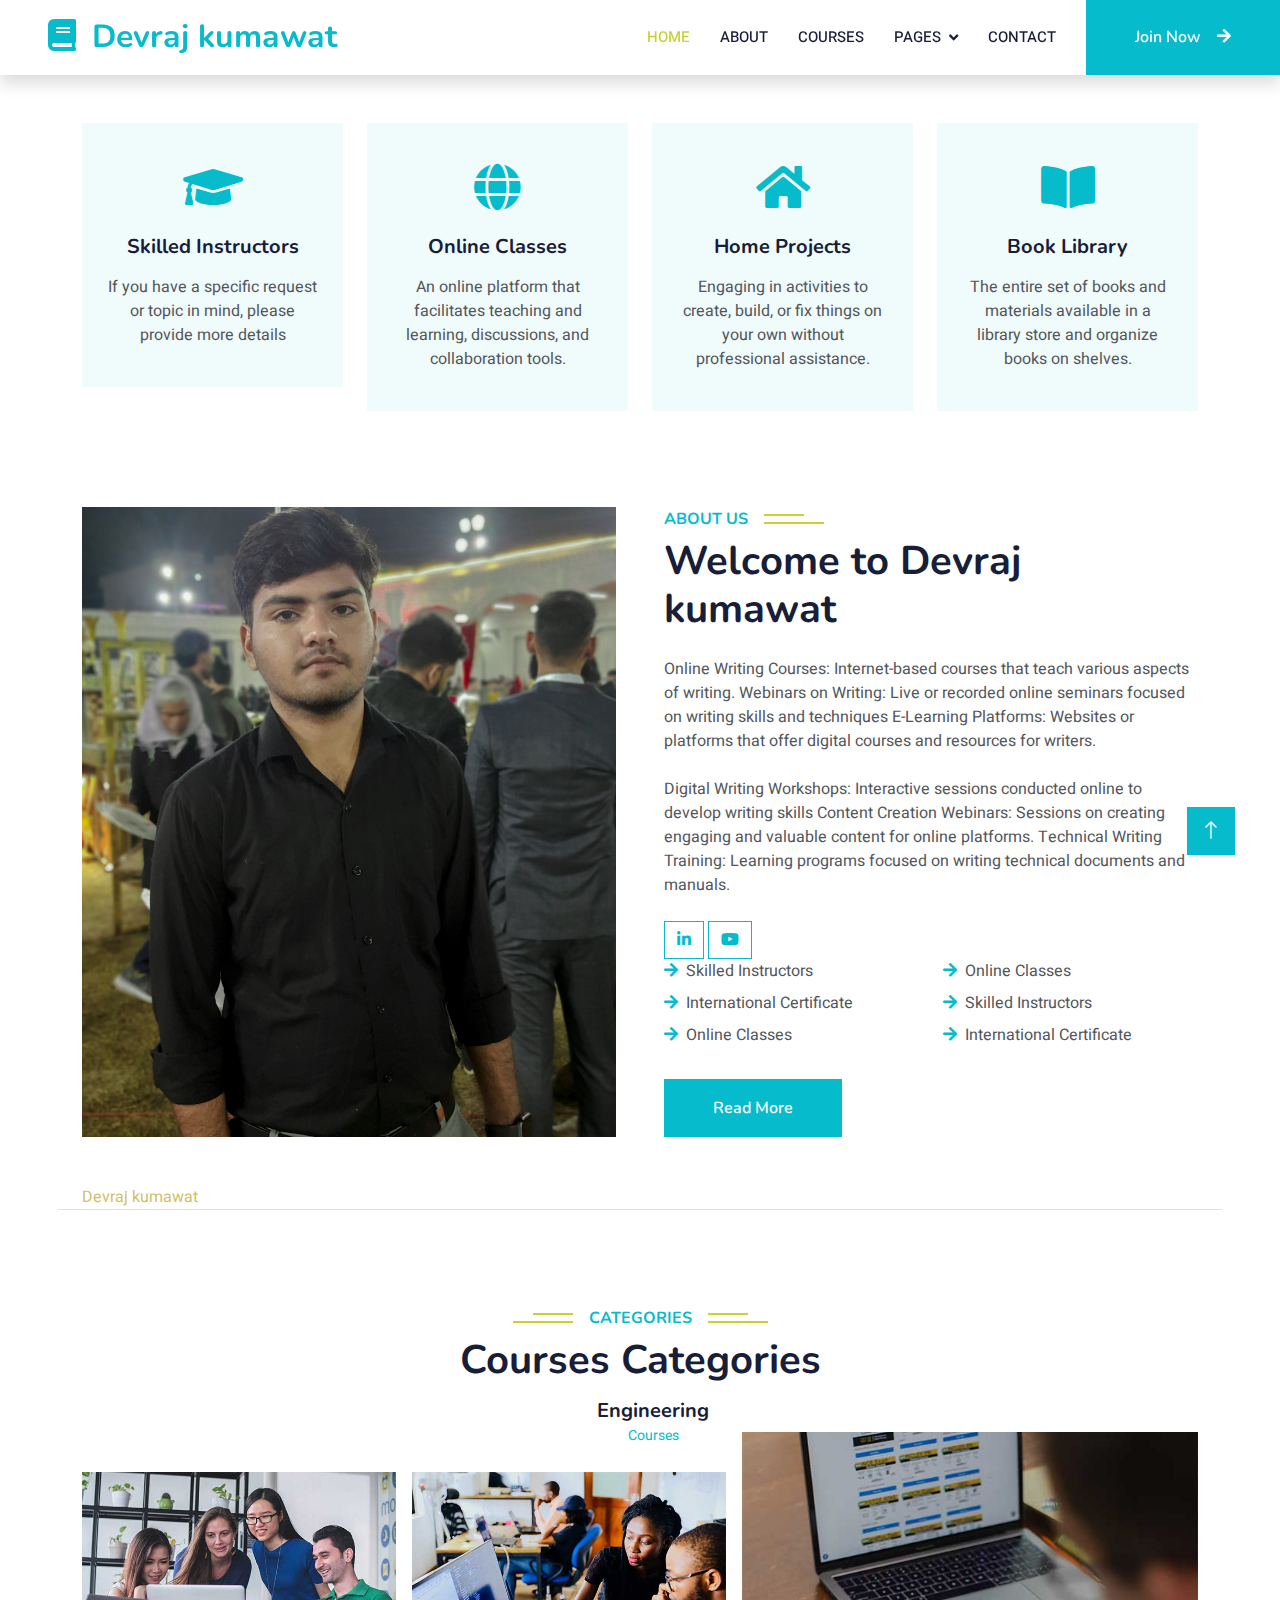
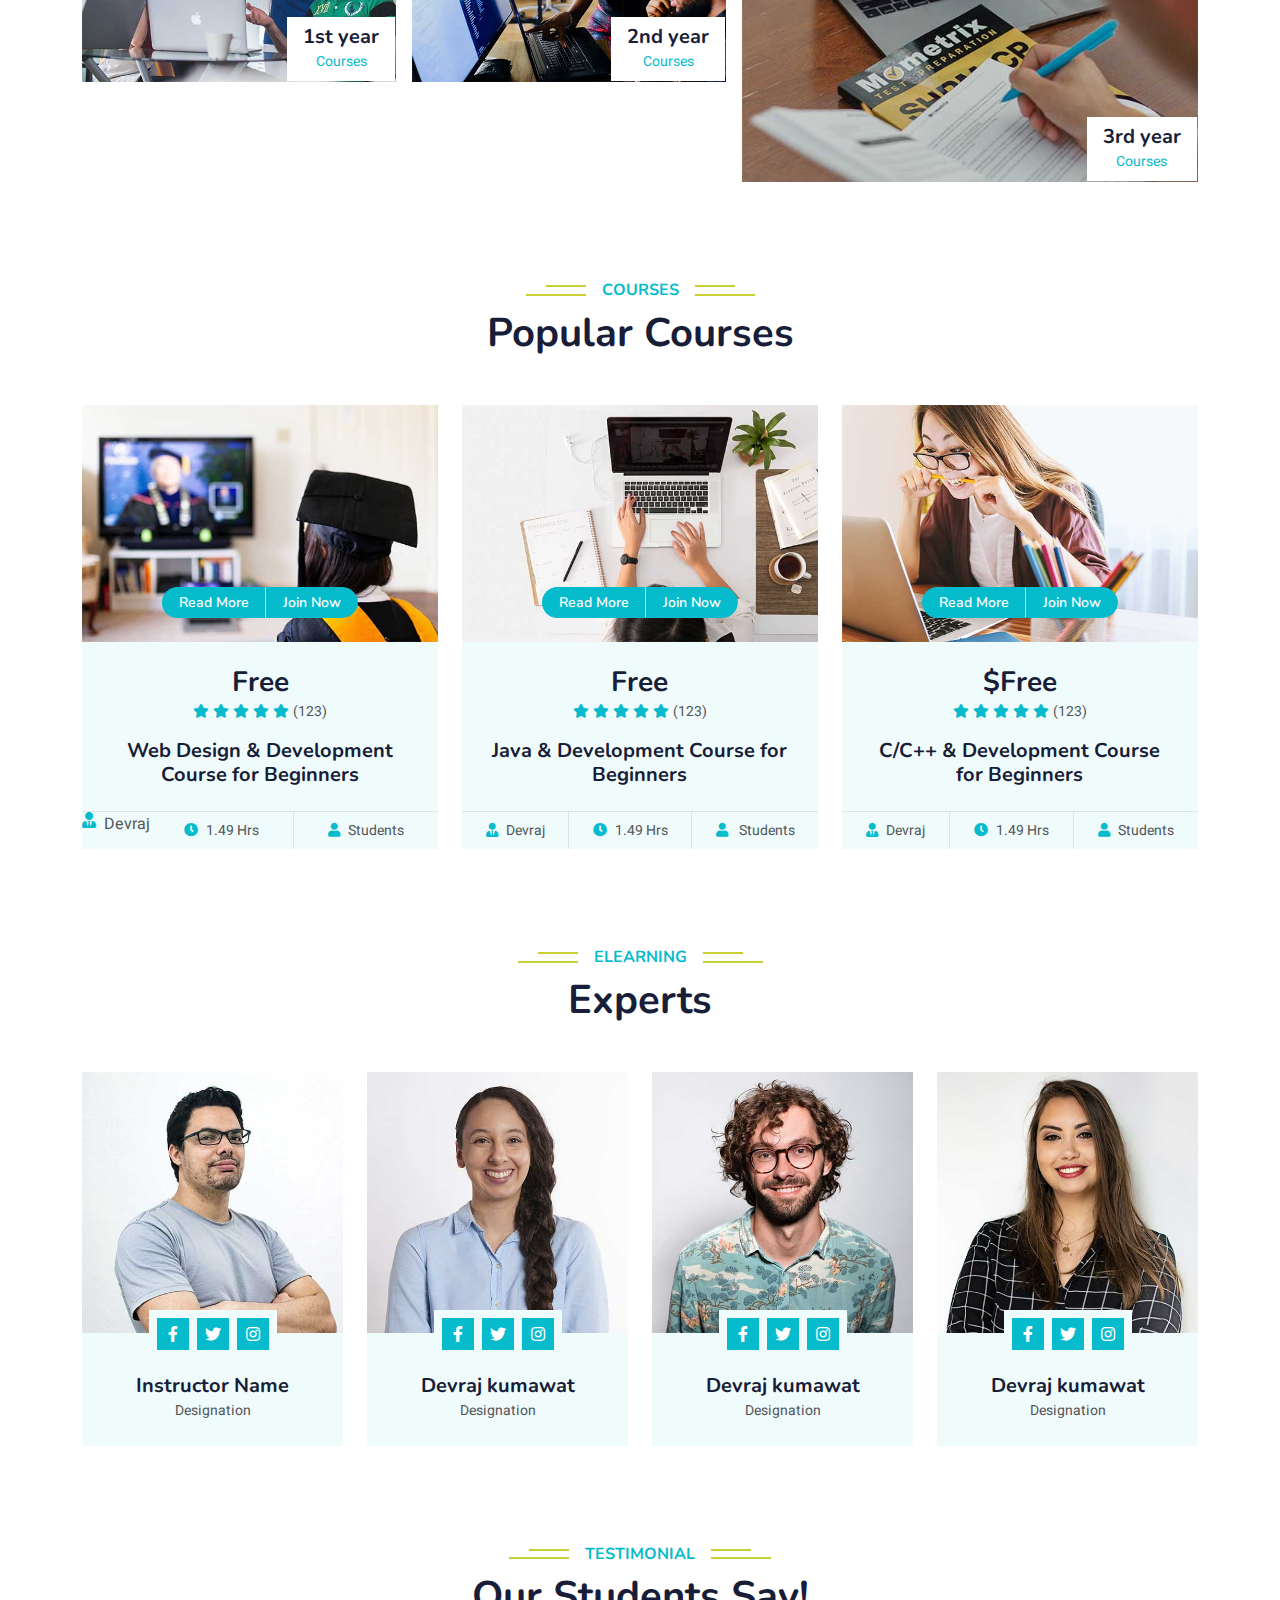
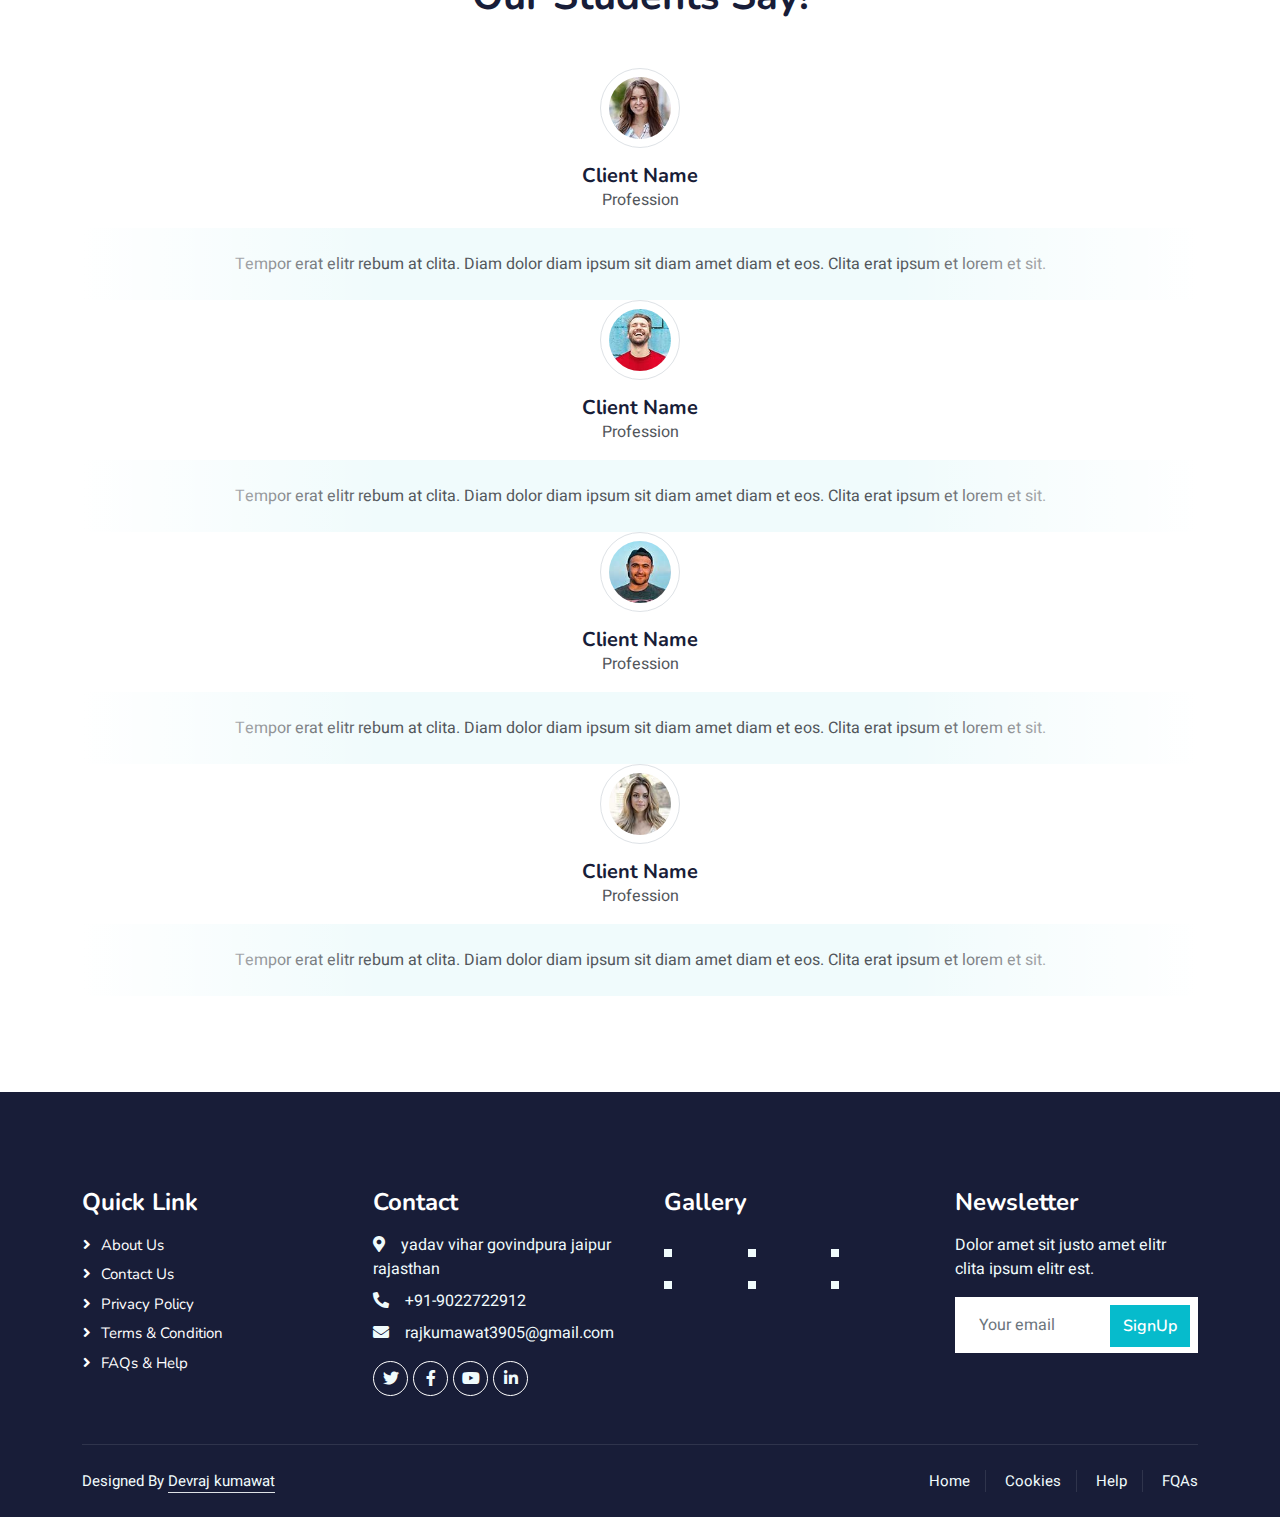
==== index.html @ caf023ac "Update index.html" ====
<!DOCTYPE html>
<html lang="en">

<head>
    <meta charset="utf-8">
    <title>eLEARNING - Devraj </title>
    <meta content="width=device-width, initial-scale=1.0" name="viewport">
    <meta content="" name="keywords">
    <meta content="" name="description">

    
    <link href="img/favicon.ico" rel="icon">

    
    <link rel="preconnect" href="https://fonts.googleapis.com">
    <link rel="preconnect" href="https://fonts.gstatic.com" crossorigin>
    <link href="https://fonts.googleapis.com/css2?family=Heebo:wght@400;500;600&family=Nunito:wght@600;700;800&display=swap" rel="stylesheet">

    <!-- Icon Font Stylesheet --> 
    <link href="https://cdnjs.cloudflare.com/ajax/libs/font-awesome/5.10.0/css/all.min.css" rel="stylesheet">
    <link href="https://cdn.jsdelivr.net/npm/bootstrap-icons@1.4.1/font/bootstrap-icons.css" rel="stylesheet">

    <!-- Libraries Stylesheet -->
    <link href="lib/animate/animate.min.css" rel="stylesheet">
    <link href="lib/owlcarousel/assets/owl.carousel.min.css" rel="stylesheet">

    <!-- Customized Bootstrap Stylesheet -->
    <link href="css/bootstrap.min.css" rel="stylesheet">

    <!-- Template Stylesheet -->
    <link href="css/style.css" rel="stylesheet">
</head>

<body>
    <!-- Spinner Start -->
    <div id="spinner" class="show bg-white position-fixed translate-middle w-100 vh-100 top-50 start-50 d-flex align-items-center justify-content-center">
        <div class="spinner-border text-primary" style="width: 3rem; height: 3rem;" role="status">
            <span class="sr-only">Loading...</span>
        </div>
    </div>
    <!-- Spinner End -->


    <!-- Navbar Start -->
    <nav class="navbar navbar-expand-lg bg-white navbar-light shadow sticky-top p-0">
        <a href="index.html" class="navbar-brand d-flex align-items-center px-4 px-lg-5">
            <h2 class="m-0 text-primary"><i class="fa fa-book me-3"></i>Devraj kumawat</h2>
        </a>
        <button type="button" class="navbar-toggler me-4" data-bs-toggle="collapse" data-bs-target="#navbarCollapse">
            <span class="navbar-toggler-icon"></span>
        </button>
        <div class="collapse navbar-collapse" id="navbarCollapse">
            <div class="navbar-nav ms-auto p-4 p-lg-0">
                <a href="index.html" class="nav-item nav-link active">Home</a>
                <a href="about.html" class="nav-item nav-link">About</a>
                <a href="courses.html" class="nav-item nav-link">Courses</a>
                <div class="nav-item dropdown">
                    <a href="#" class="nav-link dropdown-toggle" data-bs-toggle="dropdown">Pages</a>
                    <div class="dropdown-menu fade-down m-0">
                        <a href="team.html" class="dropdown-item">Our Team</a>
                        <a href="testimonial.html" class="dropdown-item">Testimonial</a>
                        <a href="404.html" class="dropdown-item">404 Page</a>
                    </div>
                </div>
                <a href="contact.html" class="nav-item nav-link">Contact</a>
            </div>
            <a href="" class="btn btn-primary py-4 px-lg-5 d-none d-lg-block">Join Now<i class="fa fa-arrow-right ms-3"></i></a>
        </div>
    </nav>
    <!-- Navbar End -->


    <!-- Carousel Start -->
    <!-- <div class="container-fluid p-0 mb-5">
        <div class="owl-carousel header-carousel position-relative">
            <div class="owl-carousel-item position-relative">
                <img class="img-fluid" src="img/carousel-1.jpg" alt="">
                <div class="position-absolute top-0 start-0 w-100 h-100 d-flex align-items-center" style="background: rgba(24, 29, 56, .7);">
                    <div class="container">
                        <div class="row justify-content-start">
                            <div class="col-sm-10 col-lg-8">
                                <h5 class="text-primary text-uppercase mb-3 animated slideInDown">Best Online Courses</h5>
                                <h1 class="display-3 text-white animated slideInDown">The Best Online Learning Platform</h1>
                                <p class="fs-5 text-white mb-4 pb-2">Vero elitr justo clita lorem. Ipsum dolor at sed stet sit diam no. Kasd rebum ipsum et diam justo clita et kasd rebum sea sanctus eirmod elitr.</p>
                                <a href="" class="btn btn-primary py-md-3 px-md-5 me-3 animated slideInLeft">Read More</a>
                                <a href="" class="btn btn-light py-md-3 px-md-5 animated slideInRight">Join Now</a>
                            </div>
                        </div>
                    </div>
                </div>
            </div>
            <div class="owl-carousel-item position-relative">
                <img class="img-fluid" src="img/carousel-2.jpg" alt="">
                <div class="position-absolute top-0 start-0 w-100 h-100 d-flex align-items-center" style="background: rgba(24, 29, 56, .7);">
                    <div class="container">
                        <div class="row justify-content-start">
                            <div class="col-sm-10 col-lg-8">
                                <h5 class="text-primary text-uppercase mb-3 animated slideInDown">Best Online Courses</h5>
                                <h1 class="display-3 text-white animated slideInDown">Get Educated Online From Your Home</h1>
                                <p class="fs-5 text-white mb-4 pb-2">Vero elitr justo clita lorem. Ipsum dolor at sed stet sit diam no. Kasd rebum ipsum et diam justo clita et kasd rebum sea sanctus eirmod elitr.</p>
                                <a href="" class="btn btn-primary py-md-3 px-md-5 me-3 animated slideInLeft">Read More</a>
                                <a href="" class="btn btn-light py-md-3 px-md-5 animated slideInRight">Join Now</a>
                            </div>
                        </div>
                    </div>
                </div>
            </div>
        </div>
    </div> -->
    <!-- Carousel End -->


    <!-- Service Start -->
    <div class="container-xxl py-5">
        <div class="container">
            <div class="row g-4">
                <div class="col-lg-3 col-sm-6 wow fadeInUp" data-wow-delay="0.1s">
                    <div class="service-item text-center pt-3">
                        <div class="p-4">
                            <i class="fa fa-3x fa-graduation-cap text-primary mb-4"></i>
                            <h5 class="mb-3">Skilled Instructors</h5>
                            <p>If you have a specific request or topic in mind, please provide more details</p>
                        </div>
                    </div>
                </div>
                <div class="col-lg-3 col-sm-6 wow fadeInUp" data-wow-delay="0.3s">
                    <div class="service-item text-center pt-3">
                        <div class="p-4">
                            <i class="fa fa-3x fa-globe text-primary mb-4"></i>
                            <h5 class="mb-3">Online Classes</h5>
                            <p>An online platform that facilitates teaching and learning, discussions, and collaboration tools.</p>
                        </div>
                    </div>
                </div>
                <div class="col-lg-3 col-sm-6 wow fadeInUp" data-wow-delay="0.5s">
                    <div class="service-item text-center pt-3">
                        <div class="p-4">
                            <i class="fa fa-3x fa-home text-primary mb-4"></i>
                            <h5 class="mb-3">Home Projects</h5>
                            <p> Engaging in activities to create, build, or fix things on your own without professional assistance.</p>
                        </div>
                    </div>
                </div>
                <div class="col-lg-3 col-sm-6 wow fadeInUp" data-wow-delay="0.7s">
                    <div class="service-item text-center pt-3">
                        <div class="p-4">
                            <i class="fa fa-3x fa-book-open text-primary mb-4"></i>
                            <h5 class="mb-3">Book Library</h5>
                            <p>The entire set of books and materials available in a library  store and organize books on shelves.</p>
                        </div>
                    </div>
                </div>
            </div>
        </div>
    </div>
    <!-- Service End -->


    <!-- About Start -->
    <div class="container-xxl py-5">
        <div class="container">
            <div class="row g-5">
                <div class="col-lg-6 wow fadeInUp" data-wow-delay="0.1s" style="min-height: 400px;">
                    <div class="position-relative h-100">
                        <img class="img-fluid position-absolute w-100 h-100" src="img/rajkumawat.jpg" alt="" style="object-fit: cover;">
                    </div>
                </div>
                <div class="col-lg-6 wow fadeInUp" data-wow-delay="0.3s">
                    <h6 class="section-title bg-white text-start text-primary pe-3">About Us</h6>
                    <h1 class="mb-4">Welcome to Devraj kumawat</h1>
                    <p class="mb-4">Online Writing Courses: Internet-based courses that teach various aspects of writing.
                        Webinars on Writing: Live or recorded online seminars focused on writing skills and techniques 
                        E-Learning Platforms: Websites or platforms that offer digital courses and resources for writers. 
                    </p>
                    <p class="mb-4"> Digital Writing Workshops: Interactive sessions conducted online to develop writing skills Content Creation Webinars: Sessions on creating engaging and valuable content for online platforms. Technical Writing Training: Learning programs focused on writing technical documents and manuals.</p>
                    <a class="btn btn-outline-primary btn-social" href="https://www.linkedin.com/in/devraj-kumawat-302289271/?trk=public-profile-join-page"><i class="fab fa-linkedin-in"></i></a>
                    <a class="btn btn-outline-primary btn-social" href="www.youtube.com/@Vmvlogs27"><i class="fab fa-youtube"></i></a>
                    <div class="row gy-2 gx-4 mb-4">
                       
                        <div class="col-sm-6">
                            <p class="mb-0"><i class="fa fa-arrow-right text-primary me-2"></i>Skilled Instructors</p>
                        </div>
                        <div class="col-sm-6">
                            <p class="mb-0"><i class="fa fa-arrow-right text-primary me-2"></i>Online Classes</p>
                        </div>
                        <div class="col-sm-6">
                            <p class="mb-0"><i class="fa fa-arrow-right text-primary me-2"></i>International Certificate</p>
                        </div>
                        <div class="col-sm-6">
                            <p class="mb-0"><i class="fa fa-arrow-right text-primary me-2"></i>Skilled Instructors</p>
                        </div>
                        <div class="col-sm-6">
                            <p class="mb-0"><i class="fa fa-arrow-right text-primary me-2"></i>Online Classes</p>
                        </div>
                        <div class="col-sm-6">
                            <p class="mb-0"><i class="fa fa-arrow-right text-primary me-2"></i>International Certificate</p>
                        </div>
                    </div>
                    <a class="btn btn-primary py-3 px-5 mt-2" href="https://www.instagram.com/official__kumawat90/?next=%2F">Read More</a>
                </div>
                <a class="border-bottom" href="https://www.instagram.com/official__kumawat90/?next=%2F">Devraj kumawat</a>
            </div>
        </div>
    </div>
    <!-- About End -->


    <!-- Categories Start -->
    <div class="container-xxl py-5 category">
        <div class="container">
            <div class="text-center wow fadeInUp" data-wow-delay="0.1s">
                <h6 class="section-title bg-white text-center text-primary px-3">Categories</h6>
                <h1 class="mb-5">Courses Categories</h1>
            </div>
            <div class="row g-3">
                <div class="col-lg-7 col-md-6">
                    <div class="row g-3">
                        <div class="col-lg-12 col-md-12 wow zoomIn" data-wow-delay="0.1s">
                            <a class="position-relative d-block overflow-hi3+9633--dden" href="">
                                <img class="img-fluid" src="" alt="">
                                <div class="bg-white text-center position-absolute bottom-0 end-0 py-2 px-3" style="margin: 1px;">
                                    <h5 class="m-0">Engineering</h5>
                                    <small class="text-primary">Courses</small>
                                </div>
                            </a>
                        </div>
                        <div class="col-lg-6 col-md-12 wow zoomIn" data-wow-delay="0.3s">
                            <a class="position-relative d-block overflow-hidden" href="">
                                <img class="img-fluid" src="img/cat-2.jpg" alt="">
                                <div class="bg-white text-center position-absolute bottom-0 end-0 py-2 px-3" style="margin: 1px;">
                                    <h5 class="m-0">1st year </h5>
                                    <small class="text-primary">Courses</small>
                                </div>
                            </a>
                        </div>
                        <div class="col-lg-6 col-md-12 wow zoomIn" data-wow-delay="0.5s">
                            <a class="position-relative d-block overflow-hidden" href="">
                                <img class="img-fluid" src="img/cat-3.jpg" alt="">
                                <div class="bg-white text-center position-absolute bottom-0 end-0 py-2 px-3" style="margin: 1px;">
                                    <h5 class="m-0">2nd year </h5>
                                    <small class="text-primary">Courses</small>
                                </div>
                            </a>
                        </div>
                    </div>
                </div>
                <div class="col-lg-5 col-md-6 wow zoomIn" data-wow-delay="0.7s" style="min-height: 350px;">
                    <a class="position-relative d-block h-100 overflow-hidden" href="">
                        <img class="img-fluid position-absolute w-100 h-100" src="img/cat-4.jpg" alt="" style="object-fit: cover;">
                        <div class="bg-white text-center position-absolute bottom-0 end-0 py-2 px-3" style="margin:  1px;">
                            <h5 class="m-0">3rd year </h5>
                            <small class="text-primary">Courses</small>
                        </div>
                    </a>
                </div>
            </div>
        </div>
    </div>
    <!-- Categories Start -->


    <!-- Courses Start -->
    <div class="container-xxl py-5">
        <div class="container">
            <div class="text-center wow fadeInUp" data-wow-delay="0.1s">
                <h6 class="section-title bg-white text-center text-primary px-3">Courses</h6>
                <h1 class="mb-5">Popular Courses</h1>
            </div>
            <div class="row g-4 justify-content-center">
                <div class="col-lg-4 col-md-6 wow fadeInUp" data-wow-delay="0.1s">
                    <div class="course-item bg-light">
                        <div class="position-relative overflow-hidden">
                            <img class="img-fluid" src="img/course-1.jpg" alt="">
                            <div class="w-100 d-flex justify-content-center position-absolute bottom-0 start-0 mb-4">
                                <a href="#" class="flex-shrink-0 btn btn-sm btn-primary px-3 border-end" style="border-radius: 30px 0 0 30px;">Read More</a>
                                <a href="#" class="flex-shrink-0 btn btn-sm btn-primary px-3" style="border-radius: 0 30px 30px 0;">Join Now</a>
                            </div>
                        </div>
                        <div class="text-center p-4 pb-0">
                            <h3 class="mb-0">Free</h3>
                            <div class="mb-3">
                                <small class="fa fa-star text-primary"></small>
                                <small class="fa fa-star text-primary"></small>
                                <small class="fa fa-star text-primary"></small>
                                <small class="fa fa-star text-primary"></small>
                                <small class="fa fa-star text-primary"></small>
                                <small>(123)</small>
                            </div>
                            <h5 class="mb-4">Web Design & Development Course for Beginners</h5>
                        </div>
                        <div class="d-flex border-top"
                            <small class="flex-fill text-center border-end py-2"><i class="fa fa-user-tie text-primary me-2"></i>Devraj</small>
                            <small class="flex-fill text-center border-end py-2"><i class="fa fa-clock text-primary me-2"></i>1.49 Hrs</small>
                            <small class="flex-fill text-center py-2"><i class="fa fa-user text-primary me-2"></i>Students</small>
                        </div>
                    </div>
                </div>
                <div class="col-lg-4 col-md-6 wow fadeInUp" data-wow-delay="0.3s">
                    <div class="course-item bg-light">
                        <div class="position-relative overflow-hidden">
                            <img class="img-fluid" src="img/course-2.jpg" alt="">
                            <div class="w-100 d-flex justify-content-center position-absolute bottom-0 start-0 mb-4">
                                <a href="#" class="flex-shrink-0 btn btn-sm btn-primary px-3 border-end" style="border-radius: 30px 0 0 30px;">Read More</a>
                                <a href="#" class="flex-shrink-0 btn btn-sm btn-primary px-3" style="border-radius: 0 30px 30px 0;">Join Now</a>
                            </div>
                        </div>
                        <div class="text-center p-4 pb-0">
                            <h3 class="mb-0">Free</h3>
                            <div class="mb-3">
                                <small class="fa fa-star text-primary"></small>
                                <small class="fa fa-star text-primary"></small>
                                <small class="fa fa-star text-primary"></small>
                                <small class="fa fa-star text-primary"></small>
                                <small class="fa fa-star text-primary"></small>
                                <small>(123)</small>
                            </div>
                            <h5 class="mb-4">Java & Development Course for Beginners</h5>
                        </div>
                        <div class="d-flex border-top">
                            <small class="flex-fill text-center border-end py-2"><i class="fa fa-user-tie text-primary me-2"></i>Devraj</small>
                            <small class="flex-fill text-center border-end py-2"><i class="fa fa-clock text-primary me-2"></i>1.49 Hrs</small>
                            <small class="flex-fill text-center py-2"><i class="fa fa-user text-primary me-2"></i> Students</small>
                        </div>
                    </div>
                </div>
                <div class="col-lg-4 col-md-6 wow fadeInUp" data-wow-delay="0.5s">
                    <div class="course-item bg-light">
                        <div class="position-relative overflow-hidden">
                            <img class="img-fluid" src="img/course-3.jpg" alt="">
                            <div class="w-100 d-flex justify-content-center position-absolute bottom-0 start-0 mb-4">
                                <a href="#" class="flex-shrink-0 btn btn-sm btn-primary px-3 border-end" style="border-radius: 30px 0 0 30px;">Read More</a>
                                <a href="#" class="flex-shrink-0 btn btn-sm btn-primary px-3" style="border-radius: 0 30px 30px 0;">Join Now</a>
                            </div>
                        </div>
                        <div class="text-center p-4 pb-0">
                            <h3 class="mb-0">$Free</h3>
                            <div class="mb-3">
                                <small class="fa fa-star text-primary"></small>
                                <small class="fa fa-star text-primary"></small>
                                <small class="fa fa-star text-primary"></small>
                                <small class="fa fa-star text-primary"></small>
                                <small class="fa fa-star text-primary"></small>
                                <small>(123)</small>
                            </div>
                            <h5 class="mb-4">C/C++ & Development Course for Beginners</h5>
                        </div>
                        <div class="d-flex border-top">
                            <small class="flex-fill text-center border-end py-2"><i class="fa fa-user-tie text-primary me-2"></i>Devraj</small>
                            <small class="flex-fill text-center border-end py-2"><i class="fa fa-clock text-primary me-2"></i>1.49 Hrs</small>
                            <small class="flex-fill text-center py-2"><i class="fa fa-user text-primary me-2"></i>Students</small>
                        </div>
                    </div>
                </div>
            </div>
        </div>
    </div>
    <!-- Courses End -->


    <!-- Team Start -->
    <div class="container-xxl py-5">
        <div class="container">
            <div class="text-center wow fadeInUp" data-wow-delay="0.1s">
                <h6 class="section-title bg-white text-center text-primary px-3">eLearning</h6>
                <h1 class="mb-5">Experts</h1>
            </div>
            <div class="row g-4">
                <div class="col-lg-3 col-md-6 wow fadeInUp" data-wow-delay="0.1s">
                    <div class="team-item bg-light">
                        <div class="overflow-hidden">
                            <img class="img-fluid" src="img/team-1.jpg" alt="">
                        </div>
                        <div class="position-relative d-flex justify-content-center" style="margin-top: -23px;">
                            <div class="bg-light d-flex justify-content-center pt-2 px-1">
                                <a class="btn btn-sm-square btn-primary mx-1" href=""><i class="fab fa-facebook-f"></i></a>
                                <a class="btn btn-sm-square btn-primary mx-1" href=""><i class="fab fa-twitter"></i></a>
                                <a class="btn btn-sm-square btn-primary mx-1" href=""><i class="fab fa-instagram"></i></a>
                            </div>
                        </div>
                        <div class="text-center p-4">
                            <h5 class="mb-0">Instructor Name</h5>
                            <small>Designation</small>
                        </div>
                    </div>
                </div>
                <div class="col-lg-3 col-md-6 wow fadeInUp" data-wow-delay="0.3s">
                    <div class="team-item bg-light">
                        <div class="overflow-hidden">
                            <img class="img-fluid" src="img/team-2.jpg" alt="">
                        </div>
                        <div class="position-relative d-flex justify-content-center" style="margin-top: -23px;">
                            <div class="bg-light d-flex justify-content-center pt-2 px-1">
                                <a class="btn btn-sm-square btn-primary mx-1" href=""><i class="fab fa-facebook-f"></i></a>
                                <a class="btn btn-sm-square btn-primary mx-1" href=""><i class="fab fa-twitter"></i></a>
                                <a class="btn btn-sm-square btn-primary mx-1" href=""><i class="fab fa-instagram"></i></a>
                            </div>
                        </div>
                        <div class="text-center p-4">
                            <h5 class="mb-0">Devraj kumawat</h5>
                            <small>Designation</small>
                        </div>
                    </div>
                </div>
                <div class="col-lg-3 col-md-6 wow fadeInUp" data-wow-delay="0.5s">
                    <div class="team-item bg-light">
                        <div class="overflow-hidden">
                            <img class="img-fluid" src="img/team-3.jpg" alt="">
                        </div>
                        <div class="position-relative d-flex justify-content-center" style="margin-top: -23px;">
                            <div class="bg-light d-flex justify-content-center pt-2 px-1">
                                <a class="btn btn-sm-square btn-primary mx-1" href=""><i class="fab fa-facebook-f"></i></a>
                                <a class="btn btn-sm-square btn-primary mx-1" href=""><i class="fab fa-twitter"></i></a>
                                <a class="btn btn-sm-square btn-primary mx-1" href=""><i class="fab fa-instagram"></i></a>
                            </div>
                        </div>
                        <div class="text-center p-4">
                            <h5 class="mb-0">Devraj kumawat</h5>
                            <small>Designation</small>
                        </div>
                    </div>
                </div>
                <div class="col-lg-3 col-md-6 wow fadeInUp" data-wow-delay="0.7s">
                    <div class="team-item bg-light">
                        <div class="overflow-hidden">
                            <img class="img-fluid" src="img/team-4.jpg" alt="">
                        </div>
                        <div class="position-relative d-flex justify-content-center" style="margin-top: -23px;">
                            <div class="bg-light d-flex justify-content-center pt-2 px-1">
                                <a class="btn btn-sm-square btn-primary mx-1" href=""><i class="fab fa-facebook-f"></i></a>
                                <a class="btn btn-sm-square btn-primary mx-1" href=""><i class="fab fa-twitter"></i></a>
                                <a class="btn btn-sm-square btn-primary mx-1" href=""><i class="fab fa-instagram"></i></a>
                            </div>
                        </div>
                        <div class="text-center p-4">
                            <h5 class="mb-0">Devraj kumawat</h5>
                            <small>Designation</small>
                        </div>
                    </div>
                </div>
            </div>
        </div>
    </div>
    <!-- Team End -->


    <!-- Testimonial Start -->
    <div class="container-xxl py-5 wow fadeInUp" data-wow-delay="0.1s">
        <div class="container">
            <div class="text-center">
                <h6 class="section-title bg-white text-center text-primary px-3">Testimonial</h6>
                <h1 class="mb-5">Our Students Say!</h1>
            </div>
            <div class="owl-carousel testimonial-carousel position-relative">
                <div class="testimonial-item text-center">
                    <img class="border rounded-circle p-2 mx-auto mb-3" src="img/testimonial-1.jpg" style="width: 80px; height: 80px;">
                    <h5 class="mb-0">Client Name</h5>
                    <p>Profession</p>
                    <div class="testimonial-text bg-light text-center p-4">
                    <p class="mb-0">Tempor erat elitr rebum at clita. Diam dolor diam ipsum sit diam amet diam et eos. Clita erat ipsum et lorem et sit.</p>
                    </div>
                </div>
                <div class="testimonial-item text-center">
                    <img class="border rounded-circle p-2 mx-auto mb-3" src="img/testimonial-2.jpg" style="width: 80px; height: 80px;">
                    <h5 class="mb-0">Client Name</h5>
                    <p>Profession</p>
                    <div class="testimonial-text bg-light text-center p-4">
                    <p class="mb-0">Tempor erat elitr rebum at clita. Diam dolor diam ipsum sit diam amet diam et eos. Clita erat ipsum et lorem et sit.</p>
                    </div>
                </div>
                <div class="testimonial-item text-center">
                    <img class="border rounded-circle p-2 mx-auto mb-3" src="img/testimonial-3.jpg" style="width: 80px; height: 80px;">
                    <h5 class="mb-0">Client Name</h5>
                    <p>Profession</p>
                    <div class="testimonial-text bg-light text-center p-4">
                    <p class="mb-0">Tempor erat elitr rebum at clita. Diam dolor diam ipsum sit diam amet diam et eos. Clita erat ipsum et lorem et sit.</p>
                    </div>
                </div>
                <div class="testimonial-item text-center">
                    <img class="border rounded-circle p-2 mx-auto mb-3" src="img/testimonial-4.jpg" style="width: 80px; height: 80px;">
                    <h5 class="mb-0">Client Name</h5>
                    <p>Profession</p>
                    <div class="testimonial-text bg-light text-center p-4">
                    <p class="mb-0">Tempor erat elitr rebum at clita. Diam dolor diam ipsum sit diam amet diam et eos. Clita erat ipsum et lorem et sit.</p>
                    </div>
                </div>
            </div>
        </div>
    </div>
    <!-- Testimonial End -->
        

    <!-- Footer Start -->
    <div class="container-fluid bg-dark text-light footer pt-5 mt-5 wow fadeIn" data-wow-delay="0.1s">
        <div class="container py-5">
            <div class="row g-5">
                <div class="col-lg-3 col-md-6">
                    <h4 class="text-white mb-3">Quick Link</h4>
                    <a class="btn btn-link" href="">About Us</a>
                    <a class="btn btn-link" href="">Contact Us</a>
                    <a class="btn btn-link" href="">Privacy Policy</a>
                    <a class="btn btn-link" href="">Terms & Condition</a>
                    <a class="btn btn-link" href="">FAQs & Help</a>
                </div>
                <div class="col-lg-3 col-md-6">
                    <h4 class="text-white mb-3">Contact</h4>
                    <p class="mb-2"><i class="fa fa-map-marker-alt me-3"></i>yadav vihar govindpura jaipur rajasthan</p>
                    <p class="mb-2"><i class="fa fa-phone-alt me-3"></i>+91-9022722912</p>
                    <p class="mb-2"><i class="fa fa-envelope me-3"></i>rajkumawat3905@gmail.com</p>
                    <div class="d-flex pt-2">
                        <a class="btn btn-outline-light btn-social" href=""><i class="fab fa-twitter"></i></a>
                        <a class="btn btn-outline-light btn-social" href=""><i class="fab fa-facebook-f"></i></a>
                        <a class="btn btn-outline-light btn-social" href=""><i class="fab fa-youtube"></i></a>
                        <a class="btn btn-outline-light btn-social" href=""><i class="fab fa-linkedin-in"></i></a>
                    </div>
                </div>
                <div class="col-lg-3 col-md-6">
                    <h4 class="text-white mb-3">Gallery</h4>
                    <div class="row g-2 pt-2">
                        <div class="col-4">
                            <img class="img-fluid bg-light p-1" src="" alt="">
                        </div>
                        <div class="col-4">
                            <img class="img-fluid bg-light p-1" src="" alt="">
                        </div>
                        <div class="col-4">
                            <img class="img-fluid bg-light p-1" src="" alt="">
                        </div>
                        <div class="col-4">
                            <img class="img-fluid bg-light p-1" src="" alt="">
                        </div>
                        <div class="col-4">
                            <img class="img-fluid bg-light p-1" src="" alt="">
                        </div>
                        <div class="col-4">
                            <img class="img-fluid bg-light p-1" src="" alt="">
                        </div>
                    </div>
                </div>
                <div class="col-lg-3 col-md-6">
                    <h4 class="text-white mb-3">Newsletter</h4>
                    <p>Dolor amet sit justo amet elitr clita ipsum elitr est.</p>
                    <div class="position-relative mx-auto" style="max-width: 400px;">
                        <input class="form-control border-0 w-100 py-3 ps-4 pe-5" type="text" placeholder="Your email">
                        <button type="button" class="btn btn-primary py-2 position-absolute top-0 end-0 mt-2 me-2">SignUp</button>
                    </div>
                </div>
            </div>
        </div>
        <div class="container">
            <div class="copyright">
                <div class="row">
                    <div class="col-md-6 text-center text-md-start mb-3 mb-md-0">


                        <!--/*** This template is free as long as you keep the footer author’s credit link/attribution link/backlink. If you'd like to use the template without the footer author’s credit link/attribution link/backlink, you can purchase the Credit Removal License from "https://htmlcodex.com/credit-removal". Thank you for your support. ***/-->
                        Designed By <a class="border-bottom" href="https://www.instagram.com/official__kumawat90/?next=%2F">Devraj kumawat</a>
                    </div>
                    <div class="col-md-6 text-center text-md-end">
                        <div class="footer-menu">
                            <a href="">Home</a>
                            <a href="">Cookies</a>
                            <a href="">Help</a>
                            <a href="">FQAs</a>
                        </div>
                    </div>
                </div>
            </div>
        </div>
    </div>
    <!-- Footer End -->


    <!-- Back to Top -->
    <a href="#" class="btn btn-lg btn-primary btn-lg-square back-to-top"><i class="bi bi-arrow-up"></i></a>


    <!-- JavaScript Libraries -->
    <script src="https://code.jquery.com/jquery-3.4.1.min.js"></script>
    <script src="https://cdn.jsdelivr.net/npm/bootstrap@5.0.0/dist/js/bootstrap.bundle.min.js"></script>
    <script src="lib/wow/wow.min.js"></script>
    <script src="lib/easing/easing.min.js"></script>
    <script src="lib/waypoints/waypoints.min.js"></script>
    <script src="lib/owlcarousel/owl.carousel.min.js"></script>

    <!-- Template Javascript -->
    <script src="js/main.js"></script>
</body>

</html>
---- css/style.css ----
/********** Template CSS **********/
:root {
    --primary: #cbd032;
    --light: #F0FBFC;
    --dark: #181d38;
}

.fw-medium {
    font-weight: 600 !important;
}

.fw-semi-bold {
    font-weight: 700 !important;
}

.back-to-top {
    position: fixed;
    display: none;
    right: 45px;
    bottom: 45px;
    z-index: 99;
}


/*** Spinner ***/
#spinner {
    opacity: 0;
    visibility: hidden;
    transition: opacity .5s ease-out, visibility 0s linear .5s;
    z-index: 99999;
}

#spinner.show {
    transition: opacity .5s ease-out, visibility 0s linear 0s;
    visibility: visible;
    opacity: 1;
}


/*** Button ***/
.btn {
    font-family: 'Nunito', sans-serif;
    font-weight: 600;
    transition: .5s;
}

.btn.btn-primary,
.btn.btn-secondary {
    color: #FFFFFF;
}

.btn-square {
    width: 38px;
    height: 38px;
}

.btn-sm-square {
    width: 32px;
    height: 32px;
}

.btn-lg-square {
    width: 48px;
    height: 48px;
}

.btn-square,
.btn-sm-square,
.btn-lg-square {
    padding: 0;
    display: flex;
    align-items: center;
    justify-content: center;
    font-weight: normal;
    border-radius: 0px;
}


/*** Navbar ***/
.navbar .dropdown-toggle::after {
    border: none;
    content: "\f107";
    font-family: "Font Awesome 5 Free";
    font-weight: 900;
    vertical-align: middle;
    margin-left: 8px;
}

.navbar-light .navbar-nav .nav-link {
    margin-right: 30px;
    padding: 25px 0;
    color: #FFFFFF;
    font-size: 15px;
    text-transform: uppercase;
    outline: none;
}

.navbar-light .navbar-nav .nav-link:hover,
.navbar-light .navbar-nav .nav-link.active {
    color: var(--primary);
}

@media (max-width: 991.98px) {
    .navbar-light .navbar-nav .nav-link  {
        margin-right: 0;
        padding: 10px 0;
    }

    .navbar-light .navbar-nav {
        border-top: 1px solid #EEEEEE;
    }
}

.navbar-light .navbar-brand,
.navbar-light a.btn {
    height: 75px;
}

.navbar-light .navbar-nav .nav-link {
    color: var(--dark);
    font-weight: 500;
}

.navbar-light.sticky-top {
    top: -100px;
    transition: .5s;
}

@media (min-width: 992px) {
    .navbar .nav-item .dropdown-menu {
        display: block;
        margin-top: 0;
        opacity: 0;
        visibility: hidden;
        transition: .5s;
    }

    .navbar .dropdown-menu.fade-down {
        top: 100%;
        transform: rotateX(-75deg);
        transform-origin: 0% 0%;
    }

    .navbar .nav-item:hover .dropdown-menu {
        top: 100%;
        transform: rotateX(0deg);
        visibility: visible;
        transition: .5s;
        opacity: 1;
    }
}


/*** Header carousel ***/
@media (max-width: 768px) {
    .header-carousel .owl-carousel-item {
        position: relative;
        min-height: 500px;
    }
    
    .header-carousel .owl-carousel-item img {
        position: absolute;
        width: 100%;
        height: 100%;
        object-fit: cover;
    }
}

.header-carousel .owl-nav {
    position: absolute;
    top: 50%;
    right: 8%;
    transform: translateY(-50%);
    display: flex;
    flex-direction: column;
}

.header-carousel .owl-nav .owl-prev,
.header-carousel .owl-nav .owl-next {
    margin: 7px 0;
    width: 45px;
    height: 45px;
    display: flex;
    align-items: center;
    justify-content: center;
    color: #FFFFFF;
    background: transparent;
    border: 1px solid #FFFFFF;
    font-size: 22px;
    transition: .5s;
}

.header-carousel .owl-nav .owl-prev:hover,
.header-carousel .owl-nav .owl-next:hover {
    background: var(--primary);
    border-color: var(--primary);
}

.page-header {
    background: linear-gradient(rgba(24, 29, 56, .7), rgba(24, 29, 56, .7)), url(../img/carousel-1.jpg);
    background-position: center center;
    background-repeat: no-repeat;
    background-size: cover;
}

.page-header-inner {
    background: rgba(15, 23, 43, .7);
}

.breadcrumb-item + .breadcrumb-item::before {
    color: var(--light);
}


/*** Section Title ***/
.section-title {
    position: relative;
    display: inline-block;
    text-transform: uppercase;
}

.section-title::before {
    position: absolute;
    content: "";
    width: calc(100% + 80px);
    height: 2px;
    top: 4px;
    left: -40px;
    background: var(--primary);
    z-index: -1;
}

.section-title::after {
    position: absolute;
    content: "";
    width: calc(100% + 120px);
    height: 2px;
    bottom: 5px;
    left: -60px;
    background: var(--primary);
    z-index: -1;
}

.section-title.text-start::before {
    width: calc(100% + 40px);
    left: 0;
}

.section-title.text-start::after {
    width: calc(100% + 60px);
    left: 0;
}


/*** Service ***/
.service-item {
    background: var(--light);
    transition: .5s;
}

.service-item:hover {
    margin-top: -10px;
    background: var(--primary);
}

.service-item * {
    transition: .5s;
}

.service-item:hover * {
    color: var(--light) !important;
}


/*** Categories & Courses ***/
.category img,
.course-item img {
    transition: .5s;
}

.category a:hover img,
.course-item:hover img {
    transform: scale(1.1);
}


/*** Team ***/
.team-item img {
    transition: .5s;
}

.team-item:hover img {
    transform: scale(1.1);
}


/*** Testimonial ***/
.testimonial-carousel::before {
    position: absolute;
    content: "";
    top: 0;
    left: 0;
    height: 100%;
    width: 0;
    background: linear-gradient(to right, rgba(255, 255, 255, 1) 0%, rgba(255, 255, 255, 0) 100%);
    z-index: 1;
}

.testimonial-carousel::after {
    position: absolute;
    content: "";
    top: 0;
    right: 0;
    height: 100%;
    width: 0;
    background: linear-gradient(to left, rgba(255, 255, 255, 1) 0%, rgba(255, 255, 255, 0) 100%);
    z-index: 1;
}

@media (min-width: 768px) {
    .testimonial-carousel::before,
    .testimonial-carousel::after {
        width: 200px;
    }
}

@media (min-width: 992px) {
    .testimonial-carousel::before,
    .testimonial-carousel::after {
        width: 300px;
    }
}

.testimonial-carousel .owl-item .testimonial-text,
.testimonial-carousel .owl-item.center .testimonial-text * {
    transition: .5s;
}

.testimonial-carousel .owl-item.center .testimonial-text {
    background: var(--primary) !important;
}

.testimonial-carousel .owl-item.center .testimonial-text * {
    color: #FFFFFF !important;
}

.testimonial-carousel .owl-dots {
    margin-top: 24px;
    display: flex;
    align-items: flex-end;
    justify-content: center;
}

.testimonial-carousel .owl-dot {
    position: relative;
    display: inline-block;
    margin: 0 5px;
    width: 15px;
    height: 15px;
    border: 1px solid #CCCCCC;
    transition: .5s;
}

.testimonial-carousel .owl-dot.active {
    background: var(--primary);
    border-color: var(--primary);
}


/*** Footer ***/
.footer .btn.btn-social {
    margin-right: 5px;
    width: 35px;
    height: 35px;
    display: flex;
    align-items: center;
    justify-content: center;
    color: var(--light);
    font-weight: normal;
    border: 1px solid #FFFFFF;
    border-radius: 35px;
    transition: .3s;
}

.footer .btn.btn-social:hover {
    color: var(--primary);
}

.footer .btn.btn-link {
    display: block;
    margin-bottom: 5px;
    padding: 0;
    text-align: left;
    color: #FFFFFF;
    font-size: 15px;
    font-weight: normal;
    text-transform: capitalize;
    transition: .3s;
}

.footer .btn.btn-link::before {
    position: relative;
    content: "\f105";
    font-family: "Font Awesome 5 Free";
    font-weight: 900;
    margin-right: 10px;
}

.footer .btn.btn-link:hover {
    letter-spacing: 1px;
    box-shadow: none;
}

.footer .copyright {
    padding: 25px 0;
    font-size: 15px;
    border-top: 1px solid rgba(256, 256, 256, .1);
}

.footer .copyright a {
    color: var(--light);
}

.footer .footer-menu a {
    margin-right: 15px;
    padding-right: 15px;
    border-right: 1px solid rgba(255, 255, 255, .1);
}

.footer .footer-menu a:last-child {
    margin-right: 0;
    padding-right: 0;
    border-right: none;
}
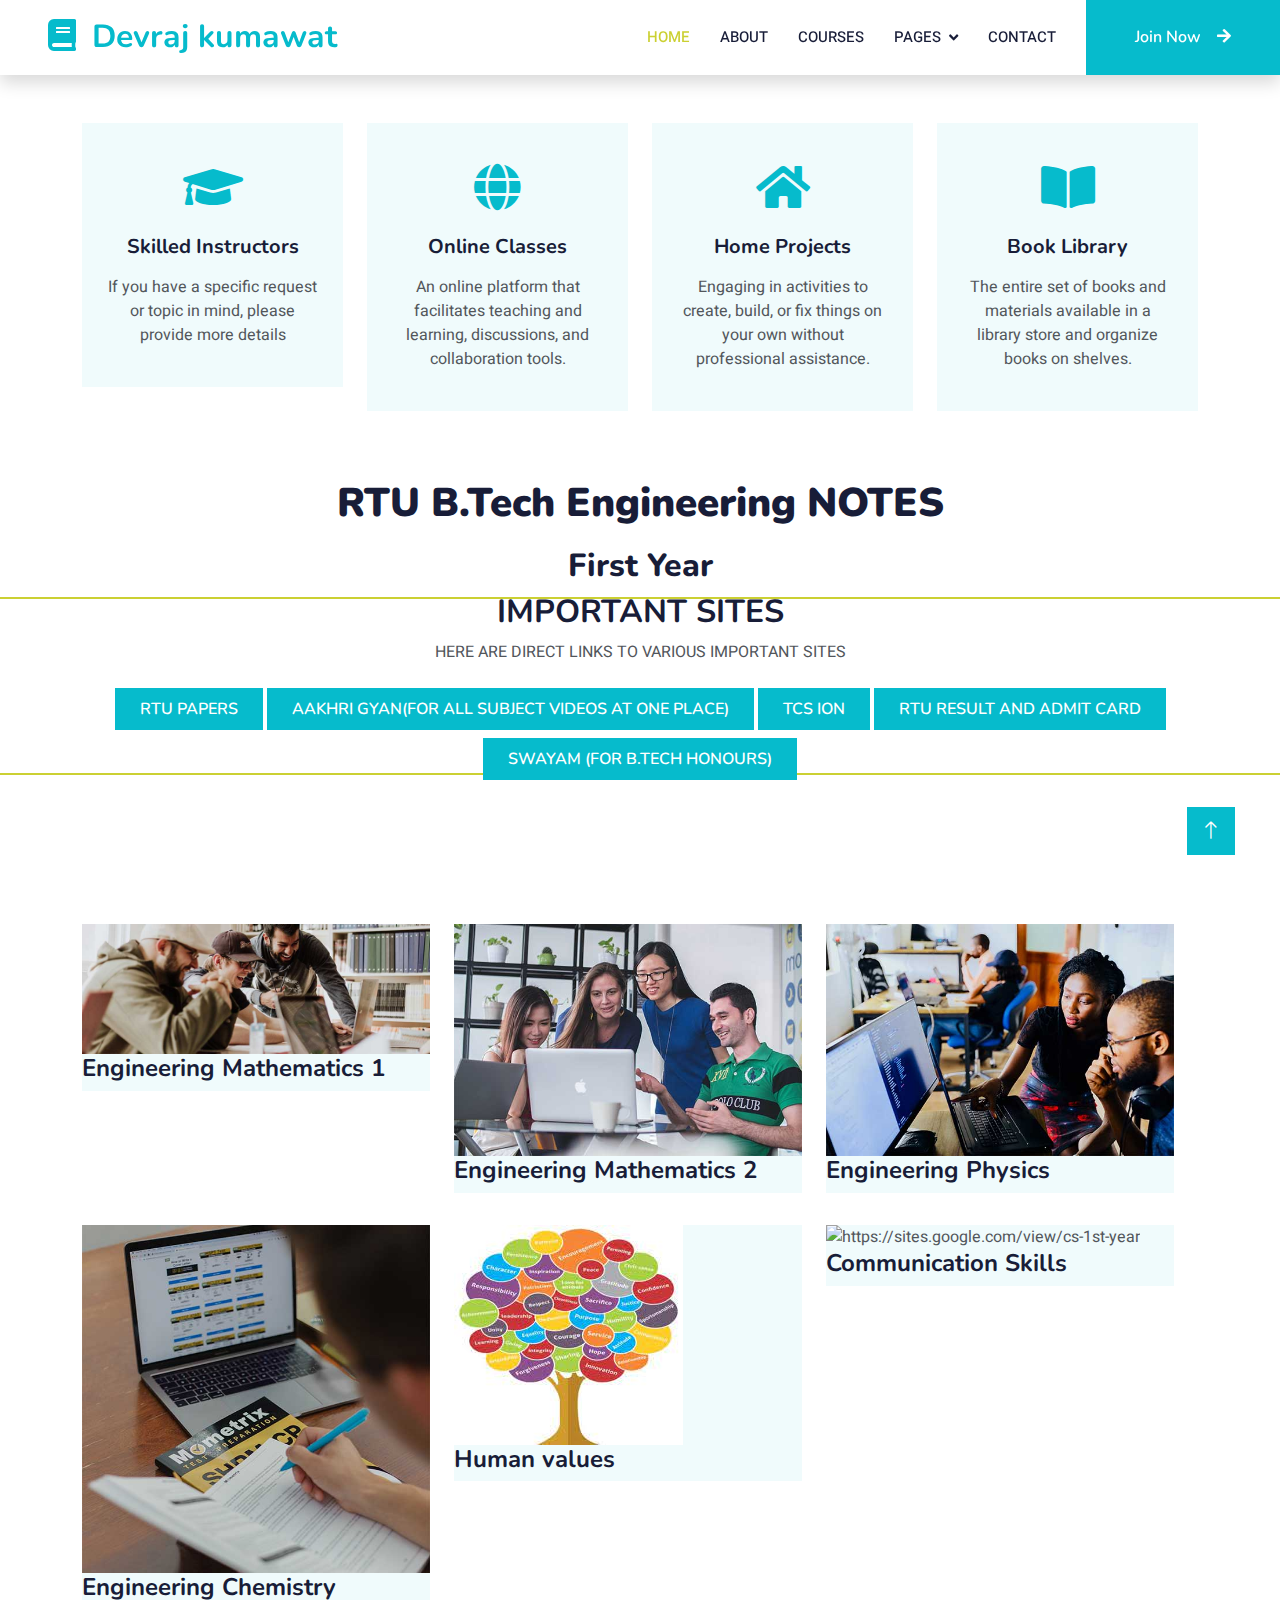
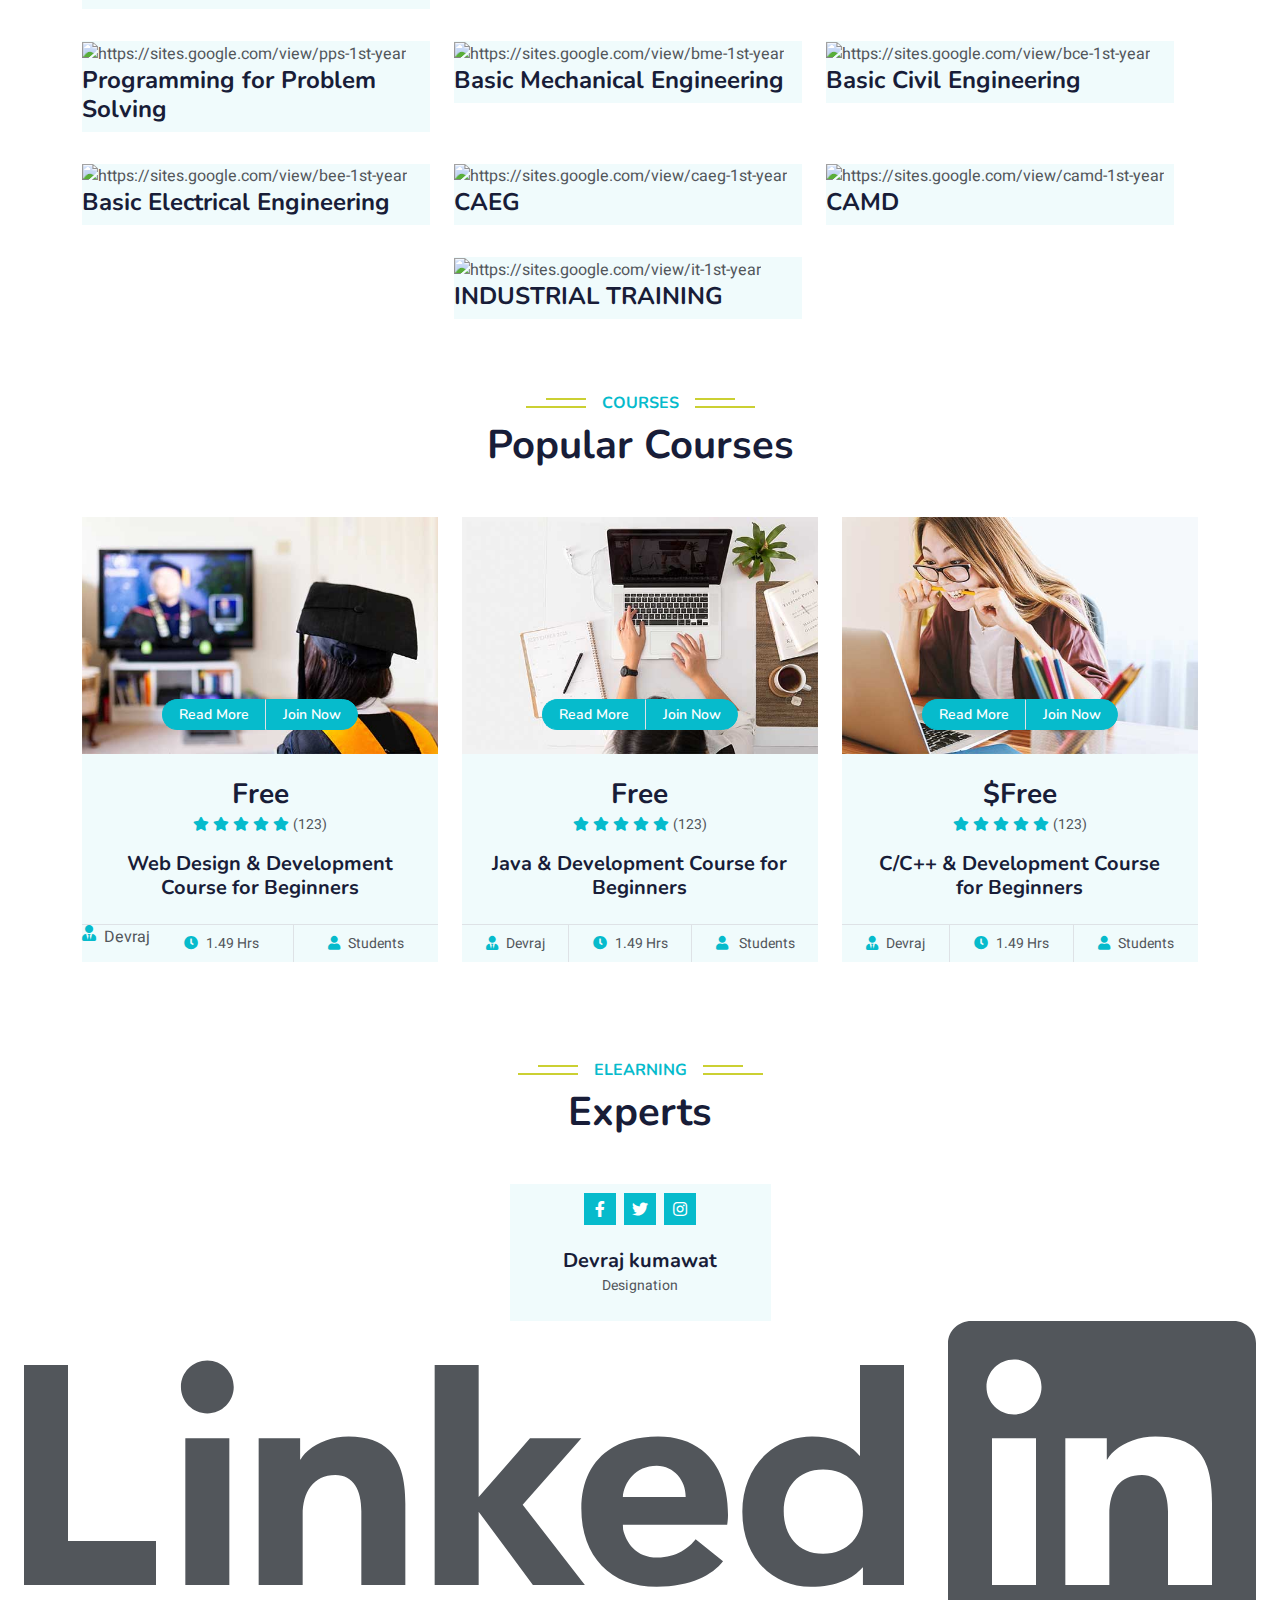
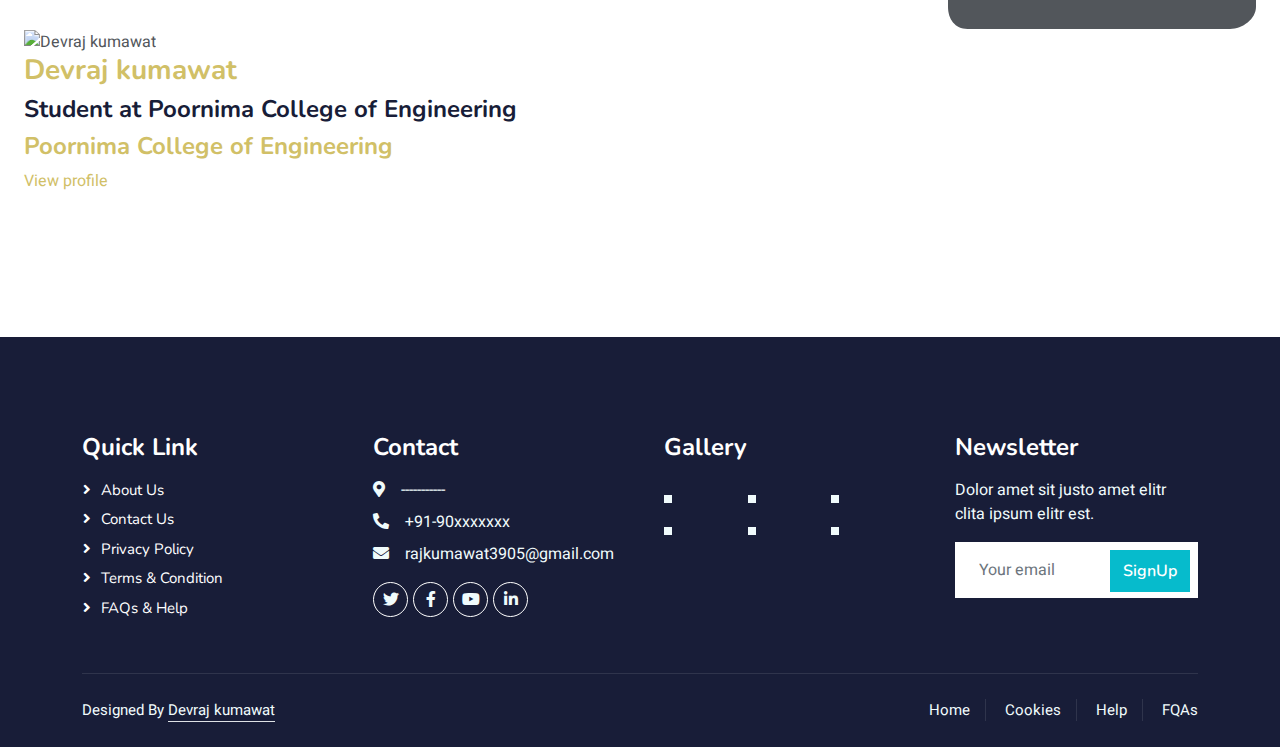
==== commit 0704d34a: "Update index.html" ====
--- a/index.html
+++ b/index.html
@@ -57,9 +57,9 @@
                 <div class="nav-item dropdown">
                     <a href="#" class="nav-link dropdown-toggle" data-bs-toggle="dropdown">Pages</a>
                     <div class="dropdown-menu fade-down m-0">
-                        <a href="team.html" class="dropdown-item">Our Team</a>
-                        <a href="testimonial.html" class="dropdown-item">Testimonial</a>
-                        <a href="404.html" class="dropdown-item">404 Page</a>
+                        <a href="team.html" class="dropdown-item">2nd year</a>
+                        <a href="testimonial.html" class="dropdown-item">3rd year</a>
+                        <a href="404.html" class="dropdown-item">4th year</a>
                     </div>
                 </div>
                 <a href="contact.html" class="nav-item nav-link">Contact</a>
@@ -154,10 +154,32 @@
         </div>
     </div>
     <!-- Service End -->
-
+    <div>
+        <h1 style="margin-top: 20PX; text-align: center; font-weight: 900;">
+            <strong>RTU B.Tech Engineering NOTES</strong>
+        </h1>
+        <h2 style="margin-top: 20PX; text-align: center; font-weight: 800;">First Year</h2>
+
+        <div class="section-title center-block text-center">
+            <h2>Important sites</h2>
+            <span class="sectiontitle-design"><span class="icons"></span></span>
+            <p>Here are direct links to various important sites </p>
+
+            <a href="https://digilib.skit.ac.in/Papers/" class="btn btn-primary py-md-2 px-md-4 font-weight-semi-bold mt-2">RTU Papers</a>
+            
+            <a href="https://aakhrigyaan.wixsite.com/aakhri-gyaan" class="btn btn-primary py-md-2 px-md-4 font-weight-semi-bold mt-2">Aakhri Gyan(For All subject Videos at one place)</a>
+
+            <a href="https://www.tcsion.com/dotcom/TCSSMB/" class="btn btn-primary py-md-2 px-md-4 font-weight-semi-bold mt-2">TCS ION</a>
+    
+            <a href="https://www.rtu.sumsraj.com/" class="btn btn-primary py-md-2 px-md-4 font-weight-semi-bold mt-2">RTU RESULT AND ADMIT CARD</a>
+     
+            <a href="https://swayam.gov.in/" class="btn btn-primary py-md-2 px-md-4 font-weight-semi-bold mt-2">Swayam (For B.Tech Honours)</a>                  
+    
+        </div>
+    </div>
 
     <!-- About Start -->
-    <div class="container-xxl py-5">
+    <!-- <div class="container-xxl py-5">
         <div class="container">
             <div class="row g-5">
                 <div class="col-lg-6 wow fadeInUp" data-wow-delay="0.1s" style="min-height: 400px;">
@@ -201,12 +223,181 @@
                 <a class="border-bottom" href="https://www.instagram.com/official__kumawat90/?next=%2F">Devraj kumawat</a>
             </div>
         </div>
+    </div> -->
+    <!-- About End -->
+    <div class="container-fluid py-5">
+        <div class="container pt-5 pb-3">
+            
+            
+            <div class="row">
+                <!-- <div class="col-lg-3 col-md-6 mb-4"> -->
+                    <div class="row g-4 justify-content-center">
+                    <div class="col-lg-4 col-md-6 wow fadeInUp" data-wow-delay="0.1s">
+                        <div class="course-item bg-light">
+                    <div class="cat-item position-relative overflow-hidden rounded mb-2">
+                        <img class="img-fluid" src="img/cat-1.jpg" alt="https://sites.google.com/view/em1-1st-year">
+                        <a class="cat-overlay text-white text-decoration-none" href="EM1.HTml">
+                            <h4 class="text-black font-weight-medium">Engineering Mathematics 1</h4>
+
+                        </a>
+                    </div>
+                    </div>
+                </div>
+            
+                <!-- <div class="col-lg-3 col-md-6 mb-4"> -->
+                    <div class="col-lg-4 col-md-6 wow fadeInUp" data-wow-delay="0.1s">
+                        <div class="course-item bg-light">
+                    <div class="cat-item position-relative overflow-hidden rounded mb-2">
+                        <img class="img-fluid" src="img/cat-2.jpg" alt="https://sites.google.com/view/em2-1st-year">
+                        <a class="cat-overlay text-white text-decoration-none" href="EM2.HTML">
+                            <h4 class="text-black font-weight-medium">Engineering Mathematics 2</h4>
+
+                        </a>
+                    </div>
+                    </div>
+                </div>
+                <!-- <div class="col-lg-3 col-md-6 mb-4"> -->
+                    <div class="col-lg-4 col-md-6 wow fadeInUp" data-wow-delay="0.1s">
+                        <div class="course-item bg-light">
+                    <div class="cat-item position-relative overflow-hidden rounded mb-2">
+                        <img class="img-fluid" src="img/cat-3.jpg" alt="https://sites.google.com/view/ep1-st-year">
+                        <a class="cat-overlay text-white text-decoration-none" href="EPhy.HTML">
+                            <h4 class="text-black font-weight-medium">Engineering Physics</h4>
+
+                        </a>
+                    </div>
+                    </div>
+                </div>
+                <!-- <div class="col-lg-3 col-md-6 mb-4"> -->
+                    <div class="col-lg-4 col-md-6 wow fadeInUp" data-wow-delay="0.1s">
+                        <div class="course-item bg-light">
+                    <div class="cat-item position-relative overflow-hidden rounded mb-2">
+                        <img class="img-fluid" src="img/cat-4.jpg" alt="https://sites.google.com/view/ec-1st-year">
+                        <a class="cat-overlay text-white text-decoration-none" href="EChemi.HTML">
+                            <h4 class="text-black font-weight-medium">Engineering Chemistry</h4>
+
+                        </a>
+                    </div>
+                    </div>
+                </div>
+                <!-- <div class="col-lg-3 col-md-6 mb-4"> -->
+                    <div class="col-lg-4 col-md-6 wow fadeInUp" data-wow-delay="0.1s">
+                        <div class="course-item bg-light">
+                    <div class="cat-item position-relative overflow-hidden rounded mb-2">
+                        <img class="img-fluid" src="img/human.jpg" alt="https://sites.google.com/view/hv-1st-year">
+                        <a class="cat-overlay text-p  text-decoration-none" href="https://sites.google.com/view/hv-1st-year">
+                            <h4 class="text-black font-weight-medium">Human values</h4>
+
+                        </a>
+                    </div>
+                    </div>
+                </div>
+                <!-- <div class="col-lg-3 col-md-6 mb-4"> -->
+                    <div class="col-lg-4 col-md-6 wow fadeInUp" data-wow-delay="0.1s">
+                        <div class="course-item bg-light">
+                    <div class="cat-item position-relative overflow-hidden rounded mb-2">
+                        <img class="img-fluid" src="img/cat-6.jpg" alt="https://sites.google.com/view/cs-1st-year">
+                        <a class="cat-overlay text-white text-decoration-none" href="https://sites.google.com/view/cs-1st-year">
+                            <h4 class="text-black font-weight-medium">Communication Skills</h4>
+
+                        </a>
+                    </div>
+                    </div>
+                </div>
+                <!-- <div class="col-lg-3 col-md-6 mb-4"> -->
+                    <div class="col-lg-4 col-md-6 wow fadeInUp" data-wow-delay="0.1s">
+                        <div class="course-item bg-light">
+                    <div class="cat-item position-relative overflow-hidden rounded mb-2">
+                        <img class="img-fluid" src="img/cat-7.jpg" alt="https://sites.google.com/view/pps-1st-year">
+                        <a class="cat-overlay text-white text-decoration-none" href="https://sites.google.com/view/pps-1st-year">
+                            <h4 class="text-black font-weight-medium">Programming for Problem Solving</h4>
+
+                        </a>
+                    </div>
+                    </div>
+                </div>
+
+                <!-- <div class="col-lg-3 col-md-6 mb-4"> -->
+                    <div class="col-lg-4 col-md-6 wow fadeInUp" data-wow-delay="0.1s">
+                        <div class="course-item bg-light">
+                    <div class="cat-item position-relative overflow-hidden rounded mb-2">
+                        <img class="img-fluid" src="img/cat-8.jpg" alt="https://sites.google.com/view/bme-1st-year">
+                        <a class="cat-overlay text-white text-decoration-none" href="https://sites.google.com/view/bme-1st-year">
+                            <h4 class="text-black font-weight-medium">Basic Mechanical Engineering</h4>
+
+                        </a>
+                    </div>
+                    </div>
+                </div>
+<!-- 
+                <div class="col-lg-3 col-md-6 mb-4"> -->
+                    <div class="col-lg-4 col-md-6 wow fadeInUp" data-wow-delay="0.1s">
+                        <div class="course-item bg-light">
+                    <div class="cat-item position-relative overflow-hidden rounded mb-2">
+                        <img class="img-fluid" src="img/cat-9.jpg" alt="https://sites.google.com/view/bce-1st-year">
+                        <a class="cat-overlay text-white text-decoration-none" href="https://sites.google.com/view/bce-1st-year">
+                            <h4 class="text-black font-weight-medium">Basic Civil Engineering</h4>
+
+                        </a>
+                    </div>
+                    </div>
+                </div>
+
+                <!-- <div class="col-lg-3 col-md-6 mb-4"> -->
+                    <div class="col-lg-4 col-md-6 wow fadeInUp" data-wow-delay="0.1s">
+                        <div class="course-item bg-light">
+                    <div class="cat-item position-relative overflow-hidden rounded mb-2">
+                        <img class="img-fluid" src="img/cat-10.jpg" alt="https://sites.google.com/view/bee-1st-year">
+                        <a class="cat-overlay text-white text-decoration-none" href="https://sites.google.com/view/bee-1st-year">
+                            <h4 class="text-black font-weight-medium">Basic Electrical Engineering</h4>
+
+                        </a>
+                    </div>
+                    </div>
+                </div>
+                <!-- <div class="col-lg-3 col-md-6 mb-4"> -->
+                    <div class="col-lg-4 col-md-6 wow fadeInUp" data-wow-delay="0.1s">
+                        <div class="course-item bg-light">
+                    <div class="cat-item position-relative overflow-hidden rounded mb-2">
+                        <img class="img-fluid" src="img/cat-11.jpg" alt="https://sites.google.com/view/caeg-1st-year">
+                        <a class="cat-overlay text-white text-decoration-none" href="https://sites.google.com/view/caeg-1st-year">
+                            <h4 class="text-black font-weight-medium">CAEG</h4>
+
+                        </a>
+                    </div>
+                    </div>
+                </div>
+                <!-- <div class="col-lg-3 col-md-6 mb-4"> -->
+                    <div class="col-lg-4 col-md-6 wow fadeInUp" data-wow-delay="0.1s">
+                        <div class="course-item bg-light">
+                    <div class="cat-item position-relative overflow-hidden rounded mb-2">
+                        <img class="img-fluid" src="img/cat-12.jpg" alt="https://sites.google.com/view/camd-1st-year">
+                        <a class="cat-overlay text-white text-decoration-none" href="https://sites.google.com/view/camd-1st-year">
+                            <h4 class="text-black font-weight-medium">CAMD</h4>
+                        </a>
+                    </div>
+                    </div>
+                </div>
+                <!-- <div class="col-lg-3 col-md-6 mb-4"> -->
+                    <div class="col-lg-4 col-md-6 wow fadeInUp" data-wow-delay="0.1s">
+                        <div class="course-item bg-light">
+                    <div class="cat-item position-relative overflow-hidden rounded mb-2">
+                        <img class="img-fluid" src="img/cat-13.jpg" alt="https://sites.google.com/view/it-1st-year">
+                        <a class="cat-overlay text-white text-decoration-none" href="https://sites.google.com/view/it-1st-year">
+                            <h4 class="text-black font-weight-medium">INDUSTRIAL TRAINING</h4>
+
+                        </a>
+                    </div>
+                    </div>
+                </div>
+            </div>
+        
+        </div>
     </div>
-    <!-- About End -->
-
 
     <!-- Categories Start -->
-    <div class="container-xxl py-5 category">
+  
+    <!-- <div class="container-xxl py-5 category">
         <div class="container">
             <div class="text-center wow fadeInUp" data-wow-delay="0.1s">
                 <h6 class="section-title bg-white text-center text-primary px-3">Categories</h6>
@@ -255,7 +446,7 @@
                 </div>
             </div>
         </div>
-    </div>
+    </div> -->
     <!-- Categories Start -->
 
 
@@ -364,11 +555,11 @@
                 <h6 class="section-title bg-white text-center text-primary px-3">eLearning</h6>
                 <h1 class="mb-5">Experts</h1>
             </div>
-            <div class="row g-4">
+            <div class="row justify-content-center g-4">
                 <div class="col-lg-3 col-md-6 wow fadeInUp" data-wow-delay="0.1s">
                     <div class="team-item bg-light">
                         <div class="overflow-hidden">
-                            <img class="img-fluid" src="img/team-1.jpg" alt="">
+                            <img class="img-fluid" src="img/902472.jpg" alt="">
                         </div>
                         <div class="position-relative d-flex justify-content-center" style="margin-top: -23px;">
                             <div class="bg-light d-flex justify-content-center pt-2 px-1">
@@ -378,115 +569,77 @@
                             </div>
                         </div>
                         <div class="text-center p-4">
-                            <h5 class="mb-0">Instructor Name</h5>
-                            <small>Designation</small>
-                        </div>
-                    </div>
-                </div>
-                <div class="col-lg-3 col-md-6 wow fadeInUp" data-wow-delay="0.3s">
-                    <div class="team-item bg-light">
-                        <div class="overflow-hidden">
-                            <img class="img-fluid" src="img/team-2.jpg" alt="">
-                        </div>
-                        <div class="position-relative d-flex justify-content-center" style="margin-top: -23px;">
-                            <div class="bg-light d-flex justify-content-center pt-2 px-1">
-                                <a class="btn btn-sm-square btn-primary mx-1" href=""><i class="fab fa-facebook-f"></i></a>
-                                <a class="btn btn-sm-square btn-primary mx-1" href=""><i class="fab fa-twitter"></i></a>
-                                <a class="btn btn-sm-square btn-primary mx-1" href=""><i class="fab fa-instagram"></i></a>
-                            </div>
-                        </div>
-                        <div class="text-center p-4">
                             <h5 class="mb-0">Devraj kumawat</h5>
                             <small>Designation</small>
                         </div>
                     </div>
                 </div>
-                <div class="col-lg-3 col-md-6 wow fadeInUp" data-wow-delay="0.5s">
-                    <div class="team-item bg-light">
-                        <div class="overflow-hidden">
-                            <img class="img-fluid" src="img/team-3.jpg" alt="">
-                        </div>
-                        <div class="position-relative d-flex justify-content-center" style="margin-top: -23px;">
-                            <div class="bg-light d-flex justify-content-center pt-2 px-1">
-                                <a class="btn btn-sm-square btn-primary mx-1" href=""><i class="fab fa-facebook-f"></i></a>
-                                <a class="btn btn-sm-square btn-primary mx-1" href=""><i class="fab fa-twitter"></i></a>
-                                <a class="btn btn-sm-square btn-primary mx-1" href=""><i class="fab fa-instagram"></i></a>
-                            </div>
-                        </div>
-                        <div class="text-center p-4">
-                            <h5 class="mb-0">Devraj kumawat</h5>
-                            <small>Designation</small>
-                        </div>
-                    </div>
-                </div>
-                <div class="col-lg-3 col-md-6 wow fadeInUp" data-wow-delay="0.7s">
-                    <div class="team-item bg-light">
-                        <div class="overflow-hidden">
-                            <img class="img-fluid" src="img/team-4.jpg" alt="">
-                        </div>
-                        <div class="position-relative d-flex justify-content-center" style="margin-top: -23px;">
-                            <div class="bg-light d-flex justify-content-center pt-2 px-1">
-                                <a class="btn btn-sm-square btn-primary mx-1" href=""><i class="fab fa-facebook-f"></i></a>
-                                <a class="btn btn-sm-square btn-primary mx-1" href=""><i class="fab fa-twitter"></i></a>
-                                <a class="btn btn-sm-square btn-primary mx-1" href=""><i class="fab fa-instagram"></i></a>
-                            </div>
-                        </div>
-                        <div class="text-center p-4">
-                            <h5 class="mb-0">Devraj kumawat</h5>
-                            <small>Designation</small>
-                        </div>
-                    </div>
-                </div>
-            </div>
+                </div>
+            </div>
+            <body>
+                <link rel="stylesheet" href="https://static.licdn.com/sc/h/2lgytu9f1z9n54epparouqzhy">
+                
+                
+                
+                
+                
+                
+            
+                <div class="profile-badge profile-badge--width-330 profile-badge--light" dir="ltr">
+                  <div class="profile-badge__header profile-badge__header--light">
+                    <span class="sr-only">LinkedIn</span>
+                    
+              <icon class="profile-badge__header-logo-icon profile-badge__header-logo-icon--light" aria-hidden="true">
+                <svg xmlns="http://www.w3.org/2000/svg" xmlns:xlink="http://www.w3.org/1999/xlink" viewBox="0 0 84 21" preserveAspectRatio="xMinYMin meet" version="1.1" focusable="false">
+                  <g class="inbug" stroke="none" stroke-width="1" fill="none" fill-rule="evenodd">
+                    <path d="M19.479,0 L1.583,0 C0.727,0 0,0.677 0,1.511 L0,19.488 C0,20.323 0.477,21 1.333,21 L19.229,21 C20.086,21 21,20.323 21,19.488 L21,1.511 C21,0.677 20.336,0 19.479,0" class="bug-text-color" transform="translate(63.000000, 0.000000)"></path>
+                    <path d="M82.479,0 L64.583,0 C63.727,0 63,0.677 63,1.511 L63,19.488 C63,20.323 63.477,21 64.333,21 L82.229,21 C83.086,21 84,20.323 84,19.488 L84,1.511 C84,0.677 83.336,0 82.479,0 Z M71,8 L73.827,8 L73.827,9.441 L73.858,9.441 C74.289,8.664 75.562,7.875 77.136,7.875 C80.157,7.875 81,9.479 81,12.45 L81,18 L78,18 L78,12.997 C78,11.667 77.469,10.5 76.227,10.5 C74.719,10.5 74,11.521 74,13.197 L74,18 L71,18 L71,8 Z M66,18 L69,18 L69,8 L66,8 L66,18 Z M69.375,4.5 C69.375,5.536 68.536,6.375 67.5,6.375 C66.464,6.375 65.625,5.536 65.625,4.5 C65.625,3.464 66.464,2.625 67.5,2.625 C68.536,2.625 69.375,3.464 69.375,4.5 Z" class="background" fill="currentColor"></path>
+                  </g>
+                  <g class="linkedin-text">
+                    <path d="M60,18 L57.2,18 L57.2,16.809 L57.17,16.809 C56.547,17.531 55.465,18.125 53.631,18.125 C51.131,18.125 48.978,16.244 48.978,13.011 C48.978,9.931 51.1,7.875 53.725,7.875 C55.35,7.875 56.359,8.453 56.97,9.191 L57,9.191 L57,3 L60,3 L60,18 Z M54.479,10.125 C52.764,10.125 51.8,11.348 51.8,12.974 C51.8,14.601 52.764,15.875 54.479,15.875 C56.196,15.875 57.2,14.634 57.2,12.974 C57.2,11.268 56.196,10.125 54.479,10.125 L54.479,10.125 Z" fill="currentColor"></path>
+                    <path d="M47.6611,16.3889 C46.9531,17.3059 45.4951,18.1249 43.1411,18.1249 C40.0001,18.1249 38.0001,16.0459 38.0001,12.7779 C38.0001,9.8749 39.8121,7.8749 43.2291,7.8749 C46.1801,7.8749 48.0001,9.8129 48.0001,13.2219 C48.0001,13.5629 47.9451,13.8999 47.9451,13.8999 L40.8311,13.8999 L40.8481,14.2089 C41.0451,15.0709 41.6961,16.1249 43.1901,16.1249 C44.4941,16.1249 45.3881,15.4239 45.7921,14.8749 L47.6611,16.3889 Z M45.1131,11.9999 C45.1331,10.9449 44.3591,9.8749 43.1391,9.8749 C41.6871,9.8749 40.9121,11.0089 40.8311,11.9999 L45.1131,11.9999 Z" fill="currentColor"></path>
+                    <polygon fill="currentColor" points="38 8 34.5 8 31 12 31 3 28 3 28 18 31 18 31 13 34.699 18 38.241 18 34 12.533"></polygon>
+                    <path d="M16,8 L18.827,8 L18.827,9.441 L18.858,9.441 C19.289,8.664 20.562,7.875 22.136,7.875 C25.157,7.875 26,9.792 26,12.45 L26,18 L23,18 L23,12.997 C23,11.525 22.469,10.5 21.227,10.5 C19.719,10.5 19,11.694 19,13.197 L19,18 L16,18 L16,8 Z" fill="currentColor"></path>
+                    <path d="M11,18 L14,18 L14,8 L11,8 L11,18 Z M12.501,6.3 C13.495,6.3 14.3,5.494 14.3,4.5 C14.3,3.506 13.495,2.7 12.501,2.7 C11.508,2.7 10.7,3.506 10.7,4.5 C10.7,5.494 11.508,6.3 12.501,6.3 Z" fill="currentColor"></path>
+                    <polygon fill="currentColor" points="3 3 0 3 0 18 9 18 9 15 3 15"></polygon>
+                  </g>
+                </svg>
+              </icon>
+            
+                  </div>
+                  <div class="profile-badge__content">
+                    
+                  <img class="artdeco-entity-image artdeco-entity-image--circle-4
+                       profile-badge__content-profile-image" alt="Devraj kumawat" src="	https://media.licdn.com/dms/image/D4D03AQGiOuKSjWc…eta&t=kInW0_IAE37iXnpnoGyPmVjOBq36slsPy3EN3ZYWQNY">
+              
+                    <h3 class="profile-badge__content-profile-name" itemprop="name">
+                      <a class="profile-badge__content-profile-name-link profile-badge__content-profile-name-link--light" href="https://www.linkedin.com/public-profile/settings?trk=d_flagship3_profile_self_view_public_profile" data-tracking-control-name="public-profile-badge-profile-badge-profile-name" data-tracking-will-navigate="">
+                        Devraj kumawat
+                      </a>
+                    </h3>
+            
+                      <h4 class="profile-badge__content-profile-headline">
+                        Student at Poornima College of Engineering
+                      </h4>
+            
+                      <h4 class="profile-badge__content-profile-company-school-info">
+                        <a href="https://www.linkedin.com/school/poornima-college-of-engineering-jaipur/?trk=public-profile-badge-profile-badge_school-name" class="profile-badge__content-profile-company-school-info-link profile-badge__content-profile-company-school-info-link--light" data-tracking-control-name="public-profile-badge-profile-badge_school-name" data-tracking-will-navigate="true">Poornima College of Engineering</a>
+                      </h4>
+                  </div>
+                  <a class="profile-badge__cta-btn profile-badge__cta-btn--light" href="https://in.linkedin.com/in/aayush-sharma-a44062299?trk=public-profile-badge-profile-badge-view-profile-cta" target="_blank" data-tracking-control-name="public-profile-badge-profile-badge-view-profile-cta" data-tracking-will-navigate="">
+                    View profile
+                  </a>
+            <!---->    </div>
+              
+              </body>
+          
+
         </div>
     </div>
     <!-- Team End -->
 
 
-    <!-- Testimonial Start -->
-    <div class="container-xxl py-5 wow fadeInUp" data-wow-delay="0.1s">
-        <div class="container">
-            <div class="text-center">
-                <h6 class="section-title bg-white text-center text-primary px-3">Testimonial</h6>
-                <h1 class="mb-5">Our Students Say!</h1>
-            </div>
-            <div class="owl-carousel testimonial-carousel position-relative">
-                <div class="testimonial-item text-center">
-                    <img class="border rounded-circle p-2 mx-auto mb-3" src="img/testimonial-1.jpg" style="width: 80px; height: 80px;">
-                    <h5 class="mb-0">Client Name</h5>
-                    <p>Profession</p>
-                    <div class="testimonial-text bg-light text-center p-4">
-                    <p class="mb-0">Tempor erat elitr rebum at clita. Diam dolor diam ipsum sit diam amet diam et eos. Clita erat ipsum et lorem et sit.</p>
-                    </div>
-                </div>
-                <div class="testimonial-item text-center">
-                    <img class="border rounded-circle p-2 mx-auto mb-3" src="img/testimonial-2.jpg" style="width: 80px; height: 80px;">
-                    <h5 class="mb-0">Client Name</h5>
-                    <p>Profession</p>
-                    <div class="testimonial-text bg-light text-center p-4">
-                    <p class="mb-0">Tempor erat elitr rebum at clita. Diam dolor diam ipsum sit diam amet diam et eos. Clita erat ipsum et lorem et sit.</p>
-                    </div>
-                </div>
-                <div class="testimonial-item text-center">
-                    <img class="border rounded-circle p-2 mx-auto mb-3" src="img/testimonial-3.jpg" style="width: 80px; height: 80px;">
-                    <h5 class="mb-0">Client Name</h5>
-                    <p>Profession</p>
-                    <div class="testimonial-text bg-light text-center p-4">
-                    <p class="mb-0">Tempor erat elitr rebum at clita. Diam dolor diam ipsum sit diam amet diam et eos. Clita erat ipsum et lorem et sit.</p>
-                    </div>
-                </div>
-                <div class="testimonial-item text-center">
-                    <img class="border rounded-circle p-2 mx-auto mb-3" src="img/testimonial-4.jpg" style="width: 80px; height: 80px;">
-                    <h5 class="mb-0">Client Name</h5>
-                    <p>Profession</p>
-                    <div class="testimonial-text bg-light text-center p-4">
-                    <p class="mb-0">Tempor erat elitr rebum at clita. Diam dolor diam ipsum sit diam amet diam et eos. Clita erat ipsum et lorem et sit.</p>
-                    </div>
-                </div>
-            </div>
-        </div>
-    </div>
-    <!-- Testimonial End -->
+  
         
 
     <!-- Footer Start -->
@@ -503,8 +656,8 @@
                 </div>
                 <div class="col-lg-3 col-md-6">
                     <h4 class="text-white mb-3">Contact</h4>
-                    <p class="mb-2"><i class="fa fa-map-marker-alt me-3"></i>yadav vihar govindpura jaipur rajasthan</p>
-                    <p class="mb-2"><i class="fa fa-phone-alt me-3"></i>+91-9022722912</p>
+                    <p class="mb-2"><i class="fa fa-map-marker-alt me-3"></i>-----------</p>
+                    <p class="mb-2"><i class="fa fa-phone-alt me-3"></i>+91-90xxxxxxx</p>
                     <p class="mb-2"><i class="fa fa-envelope me-3"></i>rajkumawat3905@gmail.com</p>
                     <div class="d-flex pt-2">
                         <a class="btn btn-outline-light btn-social" href=""><i class="fab fa-twitter"></i></a>
@@ -568,6 +721,7 @@
         </div>
     </div>
     <!-- Footer End -->
+     
 
 
     <!-- Back to Top -->
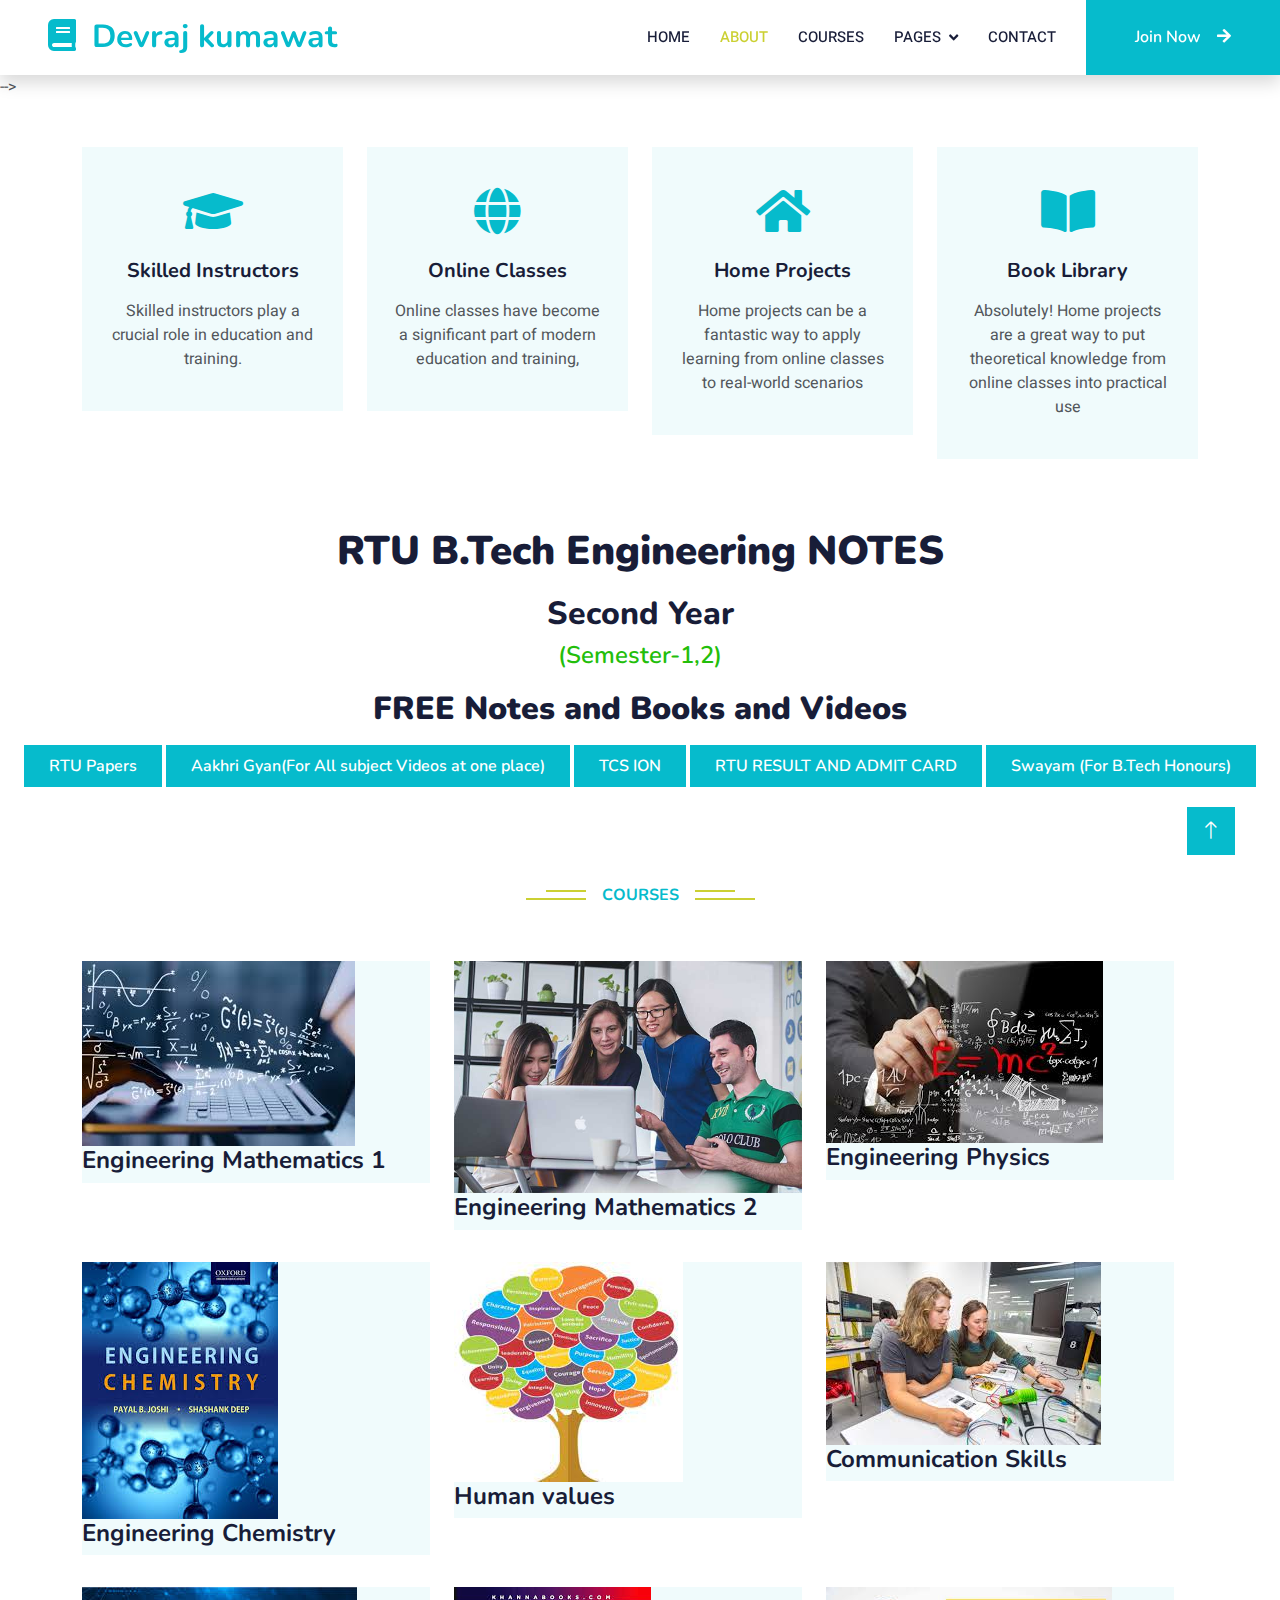
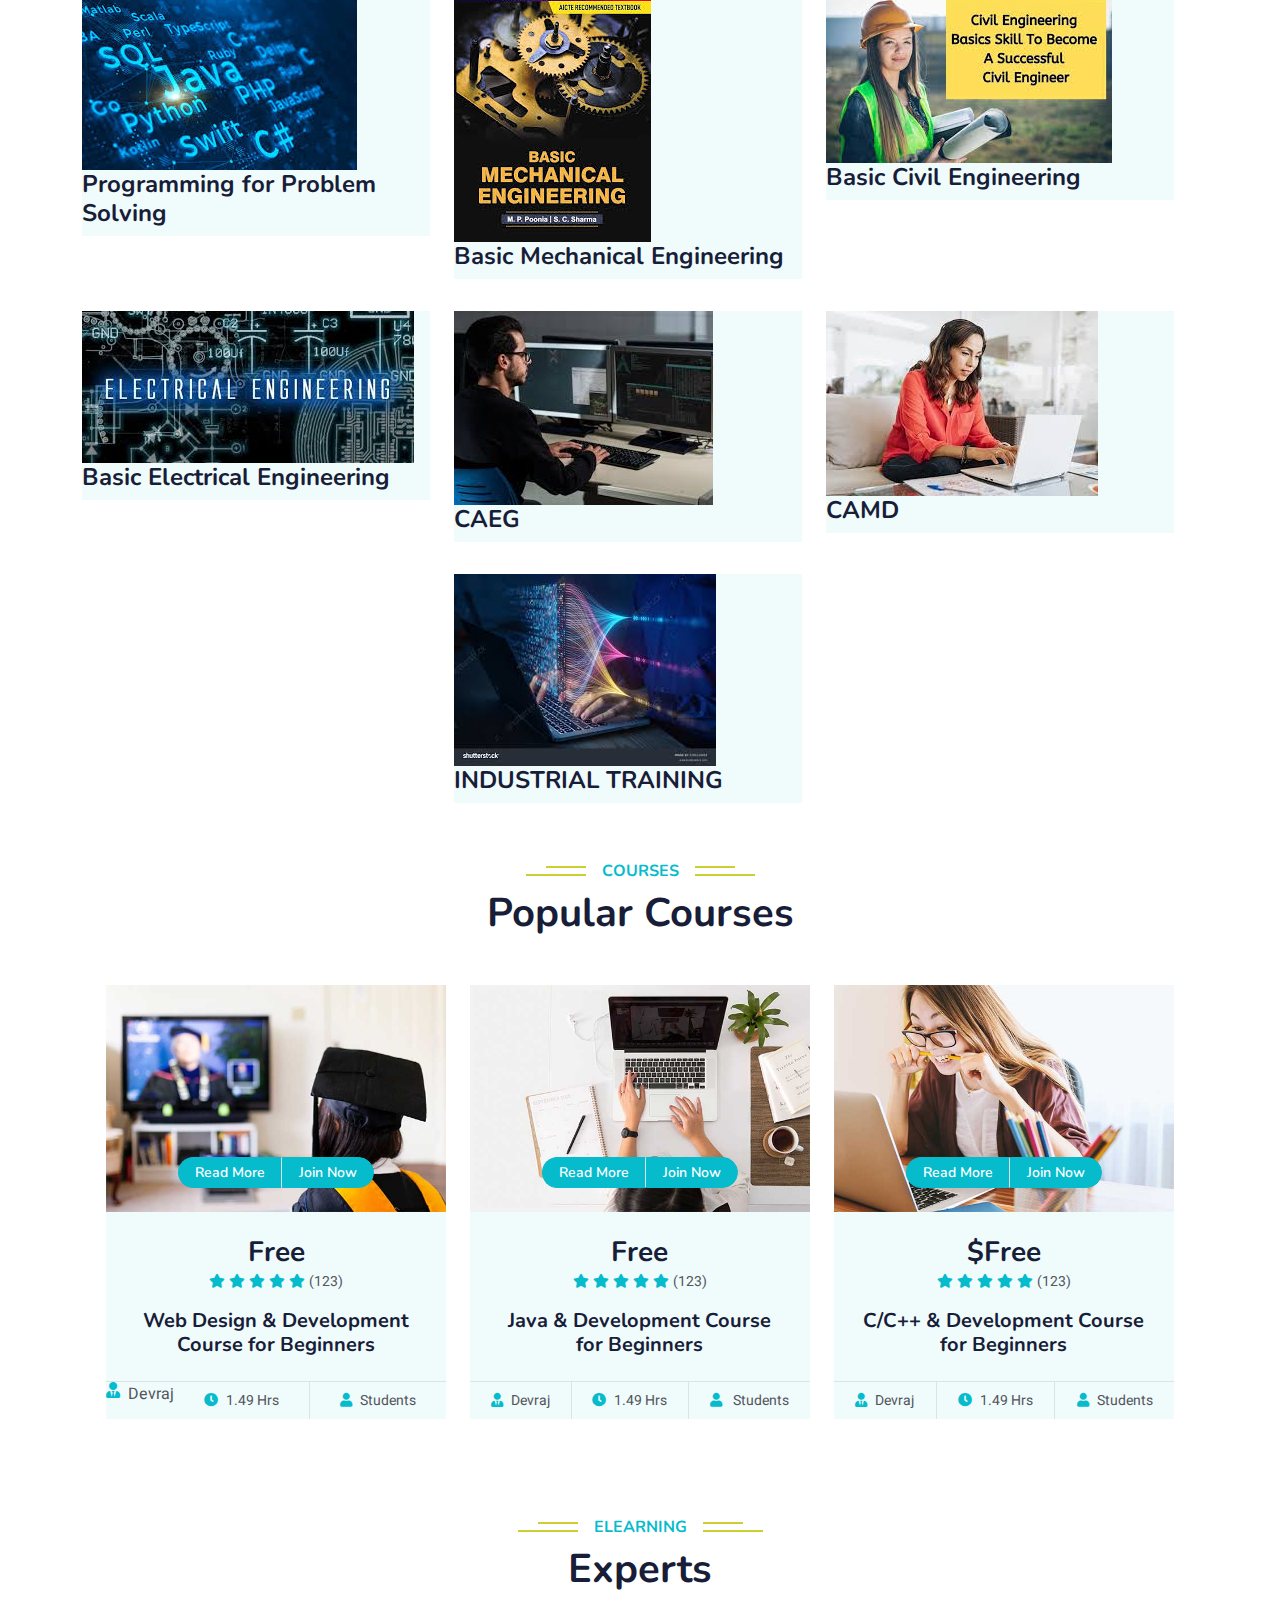
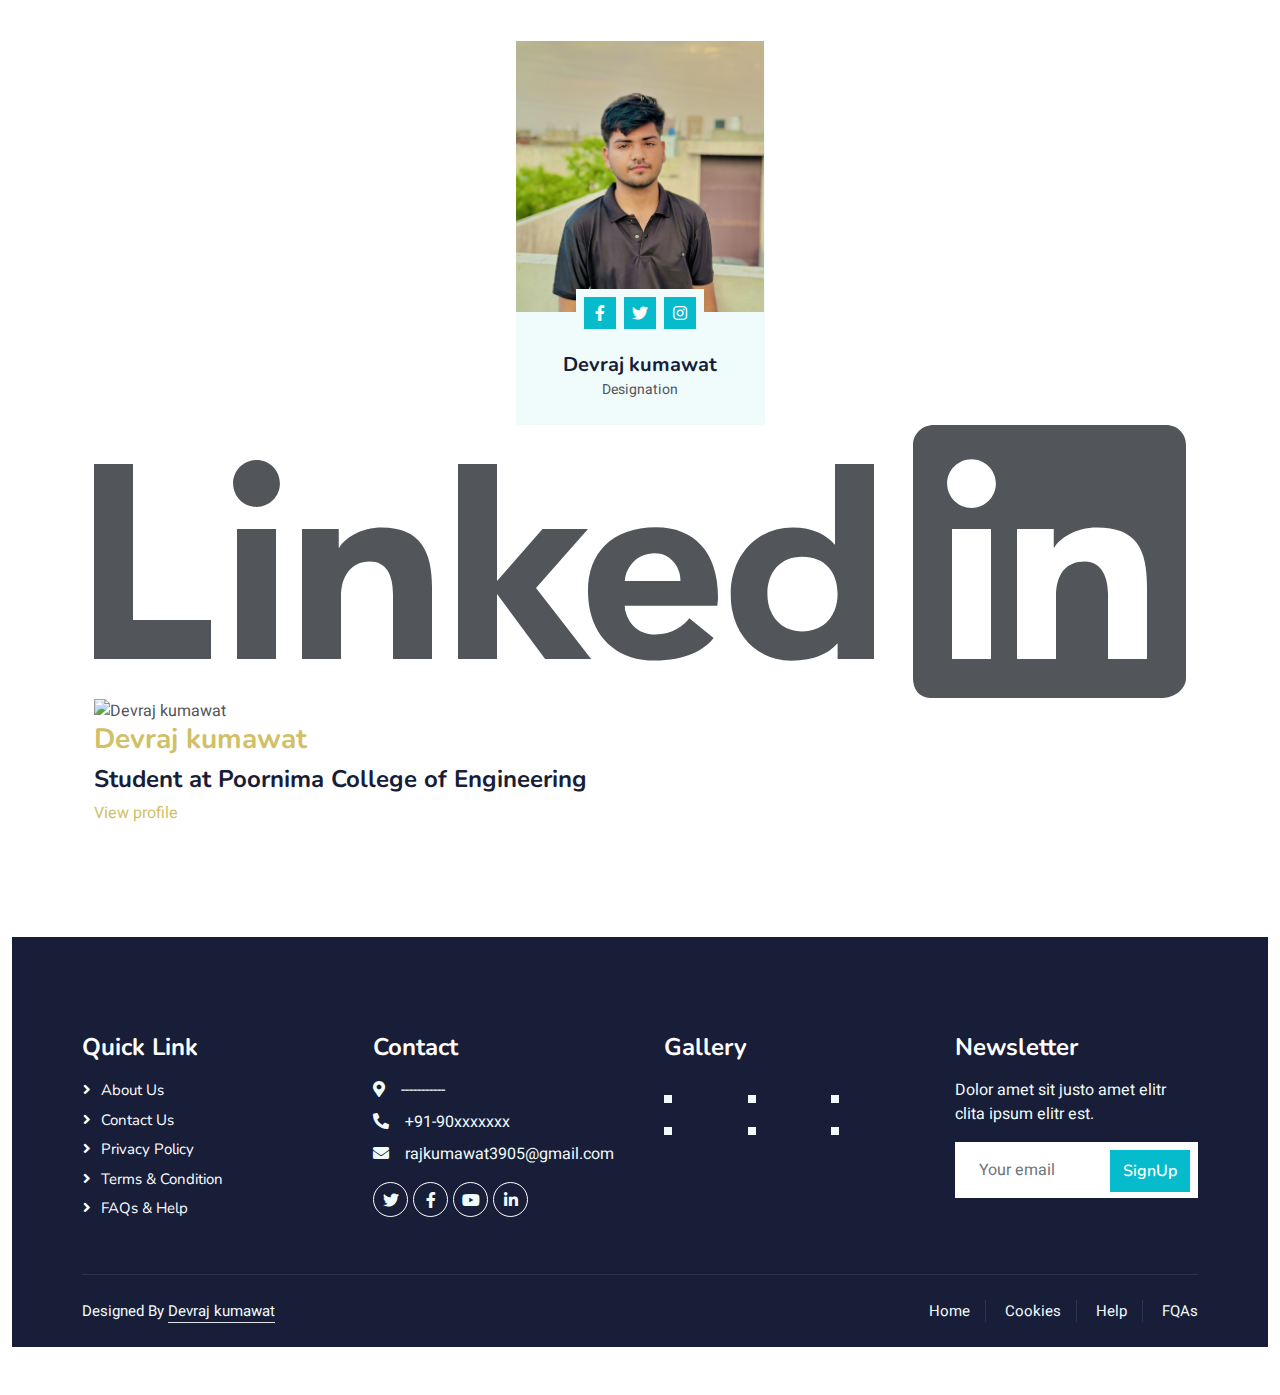
==== commit 7e50fc79: "Update index.html" ====
--- a/index.html
+++ b/index.html
@@ -51,13 +51,13 @@
         </button>
         <div class="collapse navbar-collapse" id="navbarCollapse">
             <div class="navbar-nav ms-auto p-4 p-lg-0">
-                <a href="index.html" class="nav-item nav-link active">Home</a>
-                <a href="about.html" class="nav-item nav-link">About</a>
+                <a href="index.html" class="nav-item nav-link">Home</a>
+                <a href="about.html" class="nav-item nav-link active">About</a>
                 <a href="courses.html" class="nav-item nav-link">Courses</a>
                 <div class="nav-item dropdown">
                     <a href="#" class="nav-link dropdown-toggle" data-bs-toggle="dropdown">Pages</a>
                     <div class="dropdown-menu fade-down m-0">
-                        <a href="team.html" class="dropdown-item">2nd year</a>
+                        <a href="team.html" class="dropdown-item">2rd year</a>
                         <a href="testimonial.html" class="dropdown-item">3rd year</a>
                         <a href="404.html" class="dropdown-item">4th year</a>
                     </div>
@@ -70,8 +70,8 @@
     <!-- Navbar End -->
 
 
-    <!-- Carousel Start -->
-    <!-- <div class="container-fluid p-0 mb-5">
+   <!-- Carousel Start --> -->
+     <!-- <div class="container-fluid p-0 mb-5">
         <div class="owl-carousel header-carousel position-relative">
             <div class="owl-carousel-item position-relative">
                 <img class="img-fluid" src="img/carousel-1.jpg" alt="">
@@ -106,7 +106,7 @@
                 </div>
             </div>
         </div>
-    </div> -->
+    </div>  -->
     <!-- Carousel End -->
 
 
@@ -119,7 +119,7 @@
                         <div class="p-4">
                             <i class="fa fa-3x fa-graduation-cap text-primary mb-4"></i>
                             <h5 class="mb-3">Skilled Instructors</h5>
-                            <p>If you have a specific request or topic in mind, please provide more details</p>
+                            <p>Skilled instructors play a crucial role in education and training.</p>
                         </div>
                     </div>
                 </div>
@@ -128,7 +128,7 @@
                         <div class="p-4">
                             <i class="fa fa-3x fa-globe text-primary mb-4"></i>
                             <h5 class="mb-3">Online Classes</h5>
-                            <p>An online platform that facilitates teaching and learning, discussions, and collaboration tools.</p>
+                            <p>Online classes have become a significant part of modern education and training,</p>
                         </div>
                     </div>
                 </div>
@@ -137,7 +137,7 @@
                         <div class="p-4">
                             <i class="fa fa-3x fa-home text-primary mb-4"></i>
                             <h5 class="mb-3">Home Projects</h5>
-                            <p> Engaging in activities to create, build, or fix things on your own without professional assistance.</p>
+                            <p> Home projects can be a fantastic way to apply learning from online classes to real-world scenarios</p>
                         </div>
                     </div>
                 </div>
@@ -146,7 +146,7 @@
                         <div class="p-4">
                             <i class="fa fa-3x fa-book-open text-primary mb-4"></i>
                             <h5 class="mb-3">Book Library</h5>
-                            <p>The entire set of books and materials available in a library  store and organize books on shelves.</p>
+                            <p>Absolutely! Home projects are a great way to put theoretical knowledge from online classes into practical use</p>
                         </div>
                     </div>
                 </div>
@@ -155,16 +155,14 @@
     </div>
     <!-- Service End -->
     <div>
-        <h1 style="margin-top: 20PX; text-align: center; font-weight: 900;">
-            <strong>RTU B.Tech Engineering NOTES</strong>
-        </h1>
-        <h2 style="margin-top: 20PX; text-align: center; font-weight: 800;">First Year</h2>
-
-        <div class="section-title center-block text-center">
-            <h2>Important sites</h2>
-            <span class="sectiontitle-design"><span class="icons"></span></span>
-            <p>Here are direct links to various important sites </p>
-
+        
+            <h1 style="margin-top: 20PX; text-align: center; font-weight: 900;"><strong>RTU B.Tech Engineering NOTES</strong></h1>
+            <h2 style="margin-top: 20PX; text-align: center; font-weight: 800;">Second Year</h2>
+            <h4 style="margin-top: 5PX; text-align: center; font-weight: 600; color: rgb(35, 190, 11);">(Semester-1,2)</h4>
+            <h2 style="margin-top: 20PX; text-align: center; font-weight: 900;">FREE Notes and Books and Videos</h2>
+    
+         </div>
+         <div class="text-center wow fadeInUp" data-wow-delay="0.1s">
             <a href="https://digilib.skit.ac.in/Papers/" class="btn btn-primary py-md-2 px-md-4 font-weight-semi-bold mt-2">RTU Papers</a>
             
             <a href="https://aakhrigyaan.wixsite.com/aakhri-gyaan" class="btn btn-primary py-md-2 px-md-4 font-weight-semi-bold mt-2">Aakhri Gyan(For All subject Videos at one place)</a>
@@ -174,7 +172,7 @@
             <a href="https://www.rtu.sumsraj.com/" class="btn btn-primary py-md-2 px-md-4 font-weight-semi-bold mt-2">RTU RESULT AND ADMIT CARD</a>
      
             <a href="https://swayam.gov.in/" class="btn btn-primary py-md-2 px-md-4 font-weight-semi-bold mt-2">Swayam (For B.Tech Honours)</a>                  
-    
+         </div>
         </div>
     </div>
 
@@ -227,7 +225,10 @@
     <!-- About End -->
     <div class="container-fluid py-5">
         <div class="container pt-5 pb-3">
-            
+            <div class="pur">
+                <div class="text-center wow fadeInUp" data-wow-delay="0.1s">
+                    <h6 class="section-title bg-white text-center text-primary px-3">Courses</h6>
+                </div>
             
             <div class="row">
                 <!-- <div class="col-lg-3 col-md-6 mb-4"> -->
@@ -613,7 +614,7 @@
                        profile-badge__content-profile-image" alt="Devraj kumawat" src="	https://media.licdn.com/dms/image/D4D03AQGiOuKSjWc…eta&t=kInW0_IAE37iXnpnoGyPmVjOBq36slsPy3EN3ZYWQNY">
               
                     <h3 class="profile-badge__content-profile-name" itemprop="name">
-                      <a class="profile-badge__content-profile-name-link profile-badge__content-profile-name-link--light" href="https://www.linkedin.com/public-profile/settings?trk=d_flagship3_profile_self_view_public_profile" data-tracking-control-name="public-profile-badge-profile-badge-profile-name" data-tracking-will-navigate="">
+                      <a class="profile-badge__content-profile-name-link profile-badge__content-profile-name-link--light" href="" data-tracking-control-name="public-profile-badge-profile-badge-profile-name" data-tracking-will-navigate="">
                         Devraj kumawat
                       </a>
                     </h3>
@@ -623,10 +624,10 @@
                       </h4>
             
                       <h4 class="profile-badge__content-profile-company-school-info">
-                        <a href="https://www.linkedin.com/school/poornima-college-of-engineering-jaipur/?trk=public-profile-badge-profile-badge_school-name" class="profile-badge__content-profile-company-school-info-link profile-badge__content-profile-company-school-info-link--light" data-tracking-control-name="public-profile-badge-profile-badge_school-name" data-tracking-will-navigate="true">Poornima College of Engineering</a>
+                        <a href="https://www.linkedin.com/school/poornima-college-of-engineering-jaipur/?trk=public-profile-badge-profile-badge_school-name" class="profile-badge__content-profile-company-school-info-link profile-badge__content-profile-company-school-info-link--light" data-tracking-control-name="public-profile-badge-profile-badge_school-name" data-tracking-will-navigate="true"></a>
                       </h4>
                   </div>
-                  <a class="profile-badge__cta-btn profile-badge__cta-btn--light" href="https://in.linkedin.com/in/aayush-sharma-a44062299?trk=public-profile-badge-profile-badge-view-profile-cta" target="_blank" data-tracking-control-name="public-profile-badge-profile-badge-view-profile-cta" data-tracking-will-navigate="">
+                  <a class="profile-badge__cta-btn profile-badge__cta-btn--light" href="" target="_blank" data-tracking-control-name="public-profile-badge-profile-badge-view-profile-cta" data-tracking-will-navigate="">
                     View profile
                   </a>
             <!---->    </div>
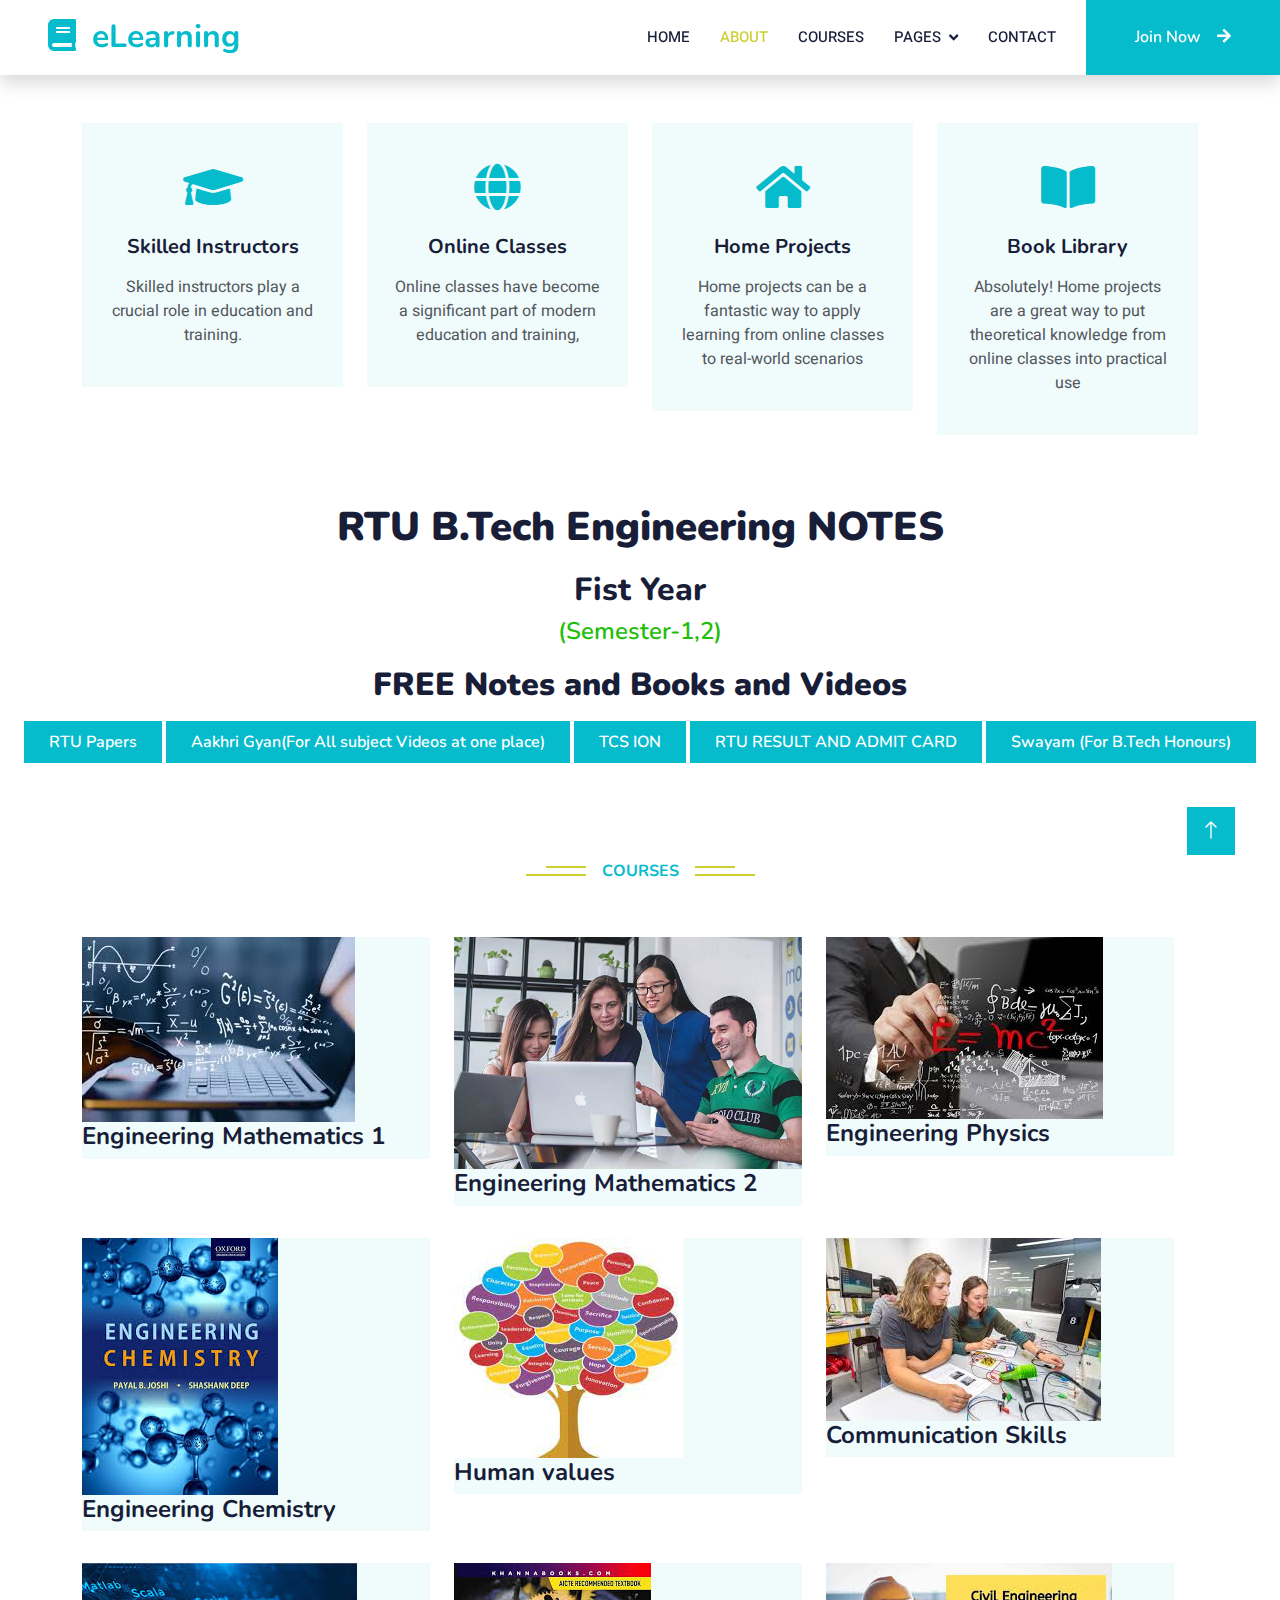
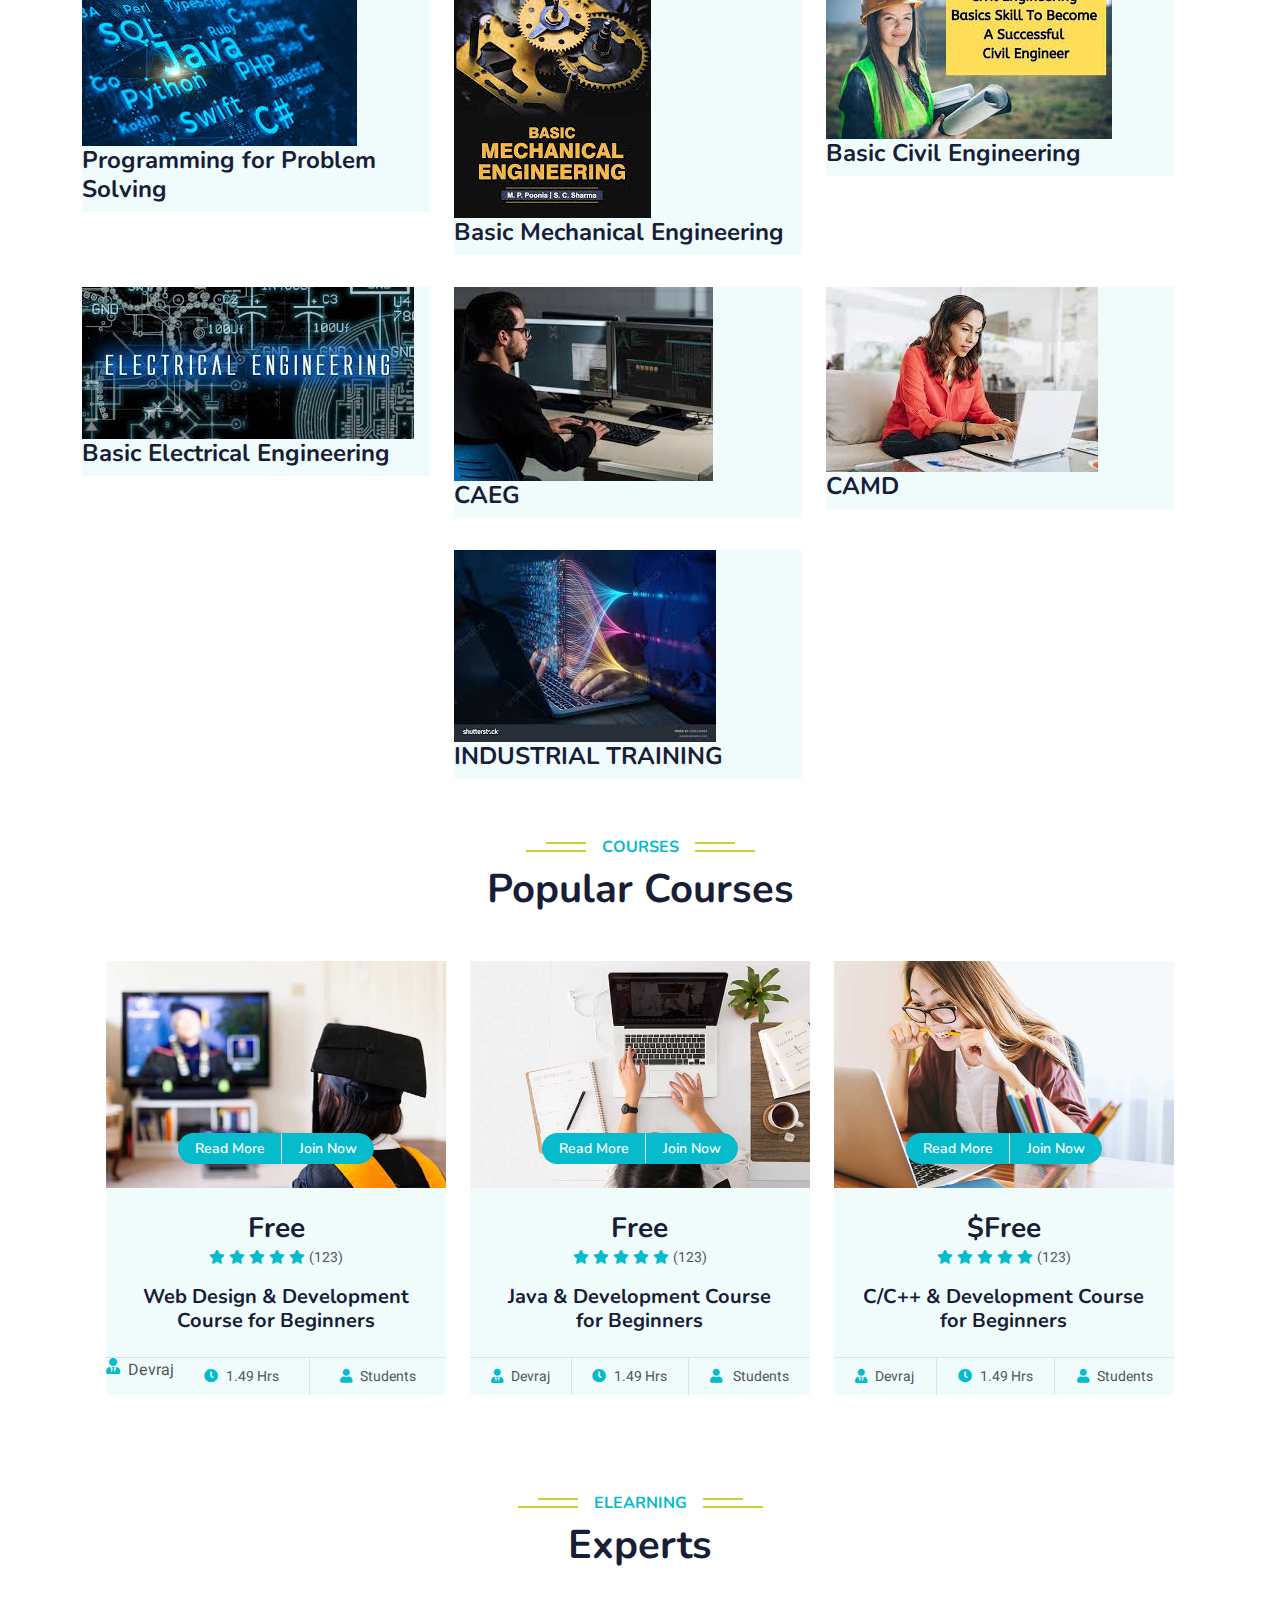
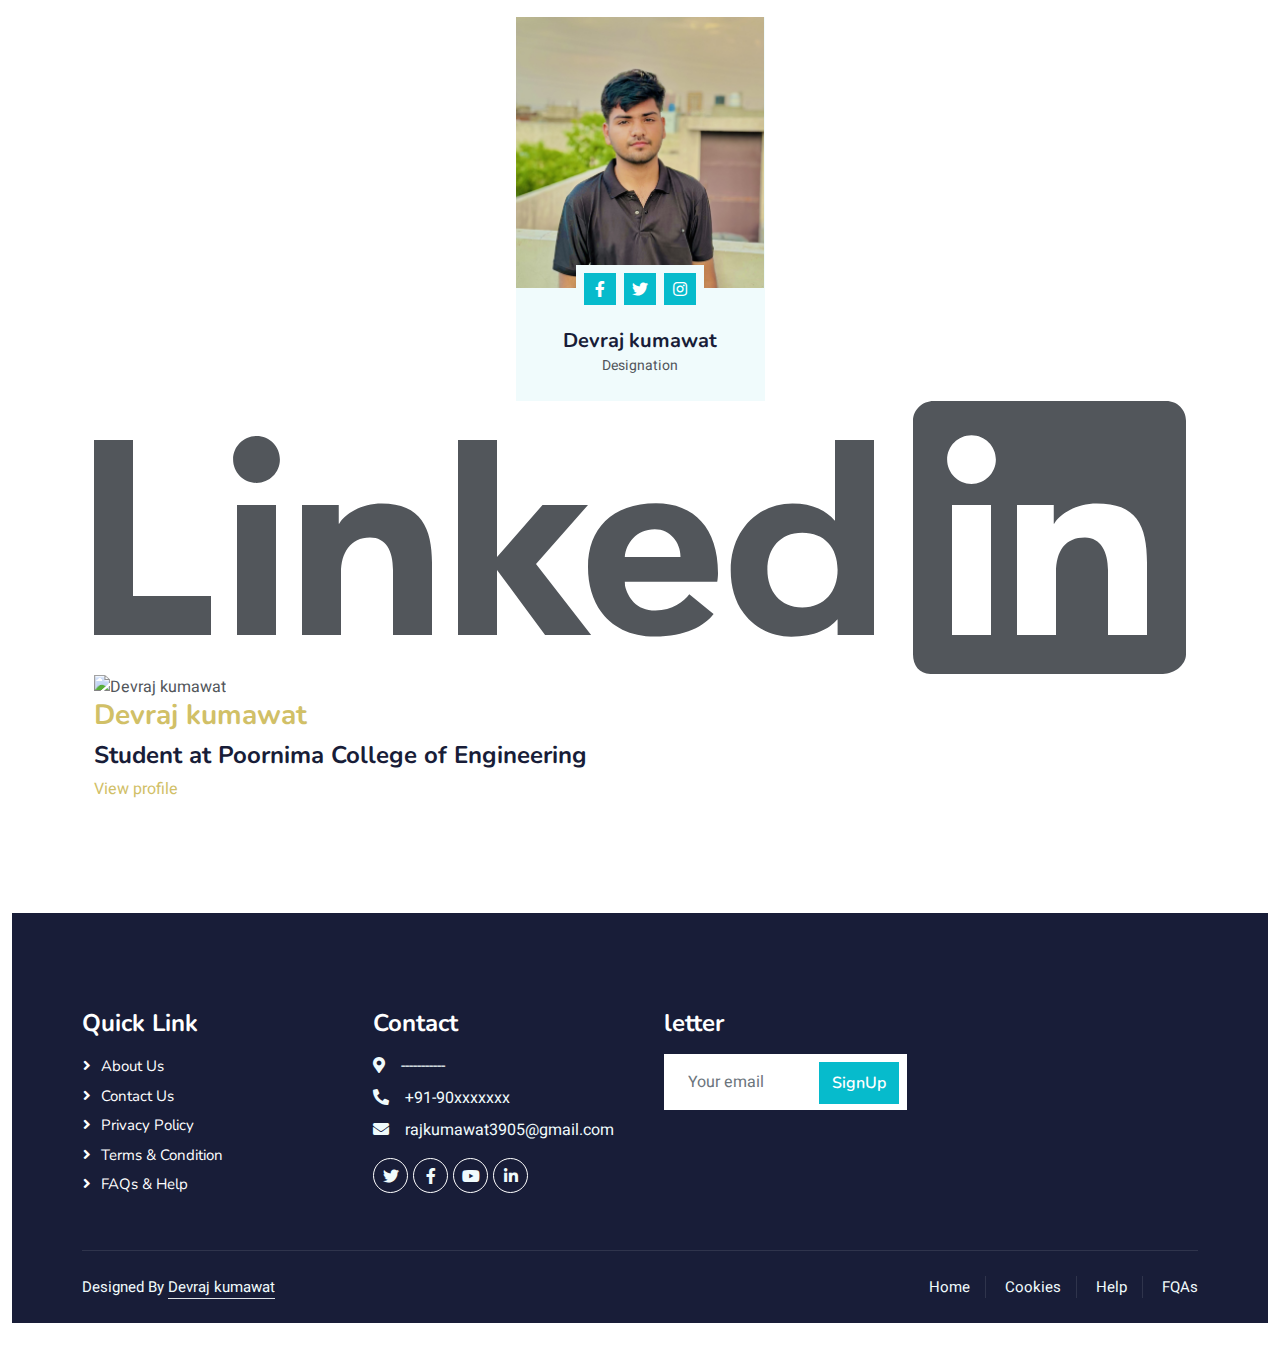
==== commit d317cc3c: "Update index.html" ====
--- a/index.html
+++ b/index.html
@@ -44,7 +44,7 @@
     <!-- Navbar Start -->
     <nav class="navbar navbar-expand-lg bg-white navbar-light shadow sticky-top p-0">
         <a href="index.html" class="navbar-brand d-flex align-items-center px-4 px-lg-5">
-            <h2 class="m-0 text-primary"><i class="fa fa-book me-3"></i>Devraj kumawat</h2>
+            <h2 class="m-0 text-primary"><i class="fa fa-book me-3"></i>eLearning</h2>
         </a>
         <button type="button" class="navbar-toggler me-4" data-bs-toggle="collapse" data-bs-target="#navbarCollapse">
             <span class="navbar-toggler-icon"></span>
@@ -70,7 +70,7 @@
     <!-- Navbar End -->
 
 
-   <!-- Carousel Start --> -->
+   <!-- Carousel Start --> 
      <!-- <div class="container-fluid p-0 mb-5">
         <div class="owl-carousel header-carousel position-relative">
             <div class="owl-carousel-item position-relative">
@@ -157,7 +157,7 @@
     <div>
         
             <h1 style="margin-top: 20PX; text-align: center; font-weight: 900;"><strong>RTU B.Tech Engineering NOTES</strong></h1>
-            <h2 style="margin-top: 20PX; text-align: center; font-weight: 800;">Second Year</h2>
+            <h2 style="margin-top: 20PX; text-align: center; font-weight: 800;">Fist Year</h2>
             <h4 style="margin-top: 5PX; text-align: center; font-weight: 600; color: rgb(35, 190, 11);">(Semester-1,2)</h4>
             <h2 style="margin-top: 20PX; text-align: center; font-weight: 900;">FREE Notes and Books and Videos</h2>
     
@@ -668,31 +668,8 @@
                     </div>
                 </div>
                 <div class="col-lg-3 col-md-6">
-                    <h4 class="text-white mb-3">Gallery</h4>
-                    <div class="row g-2 pt-2">
-                        <div class="col-4">
-                            <img class="img-fluid bg-light p-1" src="" alt="">
-                        </div>
-                        <div class="col-4">
-                            <img class="img-fluid bg-light p-1" src="" alt="">
-                        </div>
-                        <div class="col-4">
-                            <img class="img-fluid bg-light p-1" src="" alt="">
-                        </div>
-                        <div class="col-4">
-                            <img class="img-fluid bg-light p-1" src="" alt="">
-                        </div>
-                        <div class="col-4">
-                            <img class="img-fluid bg-light p-1" src="" alt="">
-                        </div>
-                        <div class="col-4">
-                            <img class="img-fluid bg-light p-1" src="" alt="">
-                        </div>
-                    </div>
-                </div>
-                <div class="col-lg-3 col-md-6">
-                    <h4 class="text-white mb-3">Newsletter</h4>
-                    <p>Dolor amet sit justo amet elitr clita ipsum elitr est.</p>
+                    <h4 class="text-white mb-3">letter</h4>
+                    <p></p>
                     <div class="position-relative mx-auto" style="max-width: 400px;">
                         <input class="form-control border-0 w-100 py-3 ps-4 pe-5" type="text" placeholder="Your email">
                         <button type="button" class="btn btn-primary py-2 position-absolute top-0 end-0 mt-2 me-2">SignUp</button>
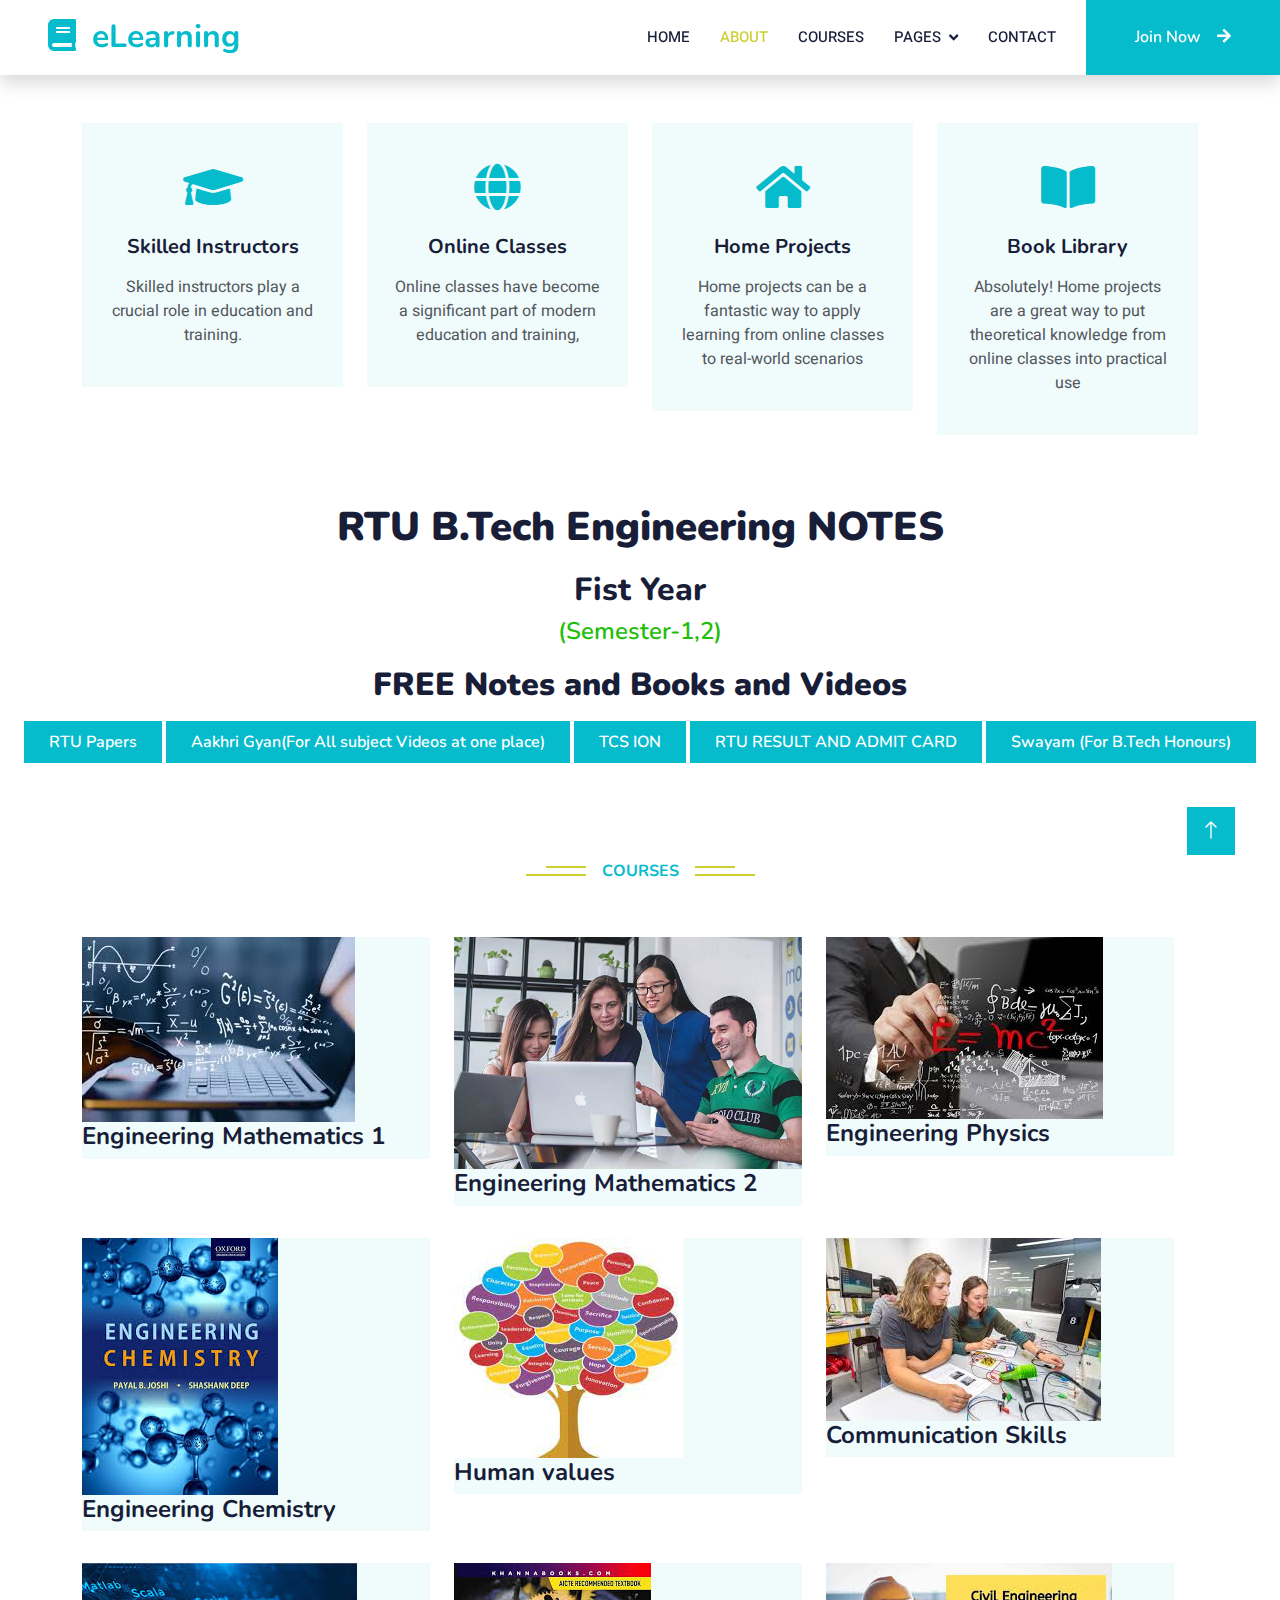
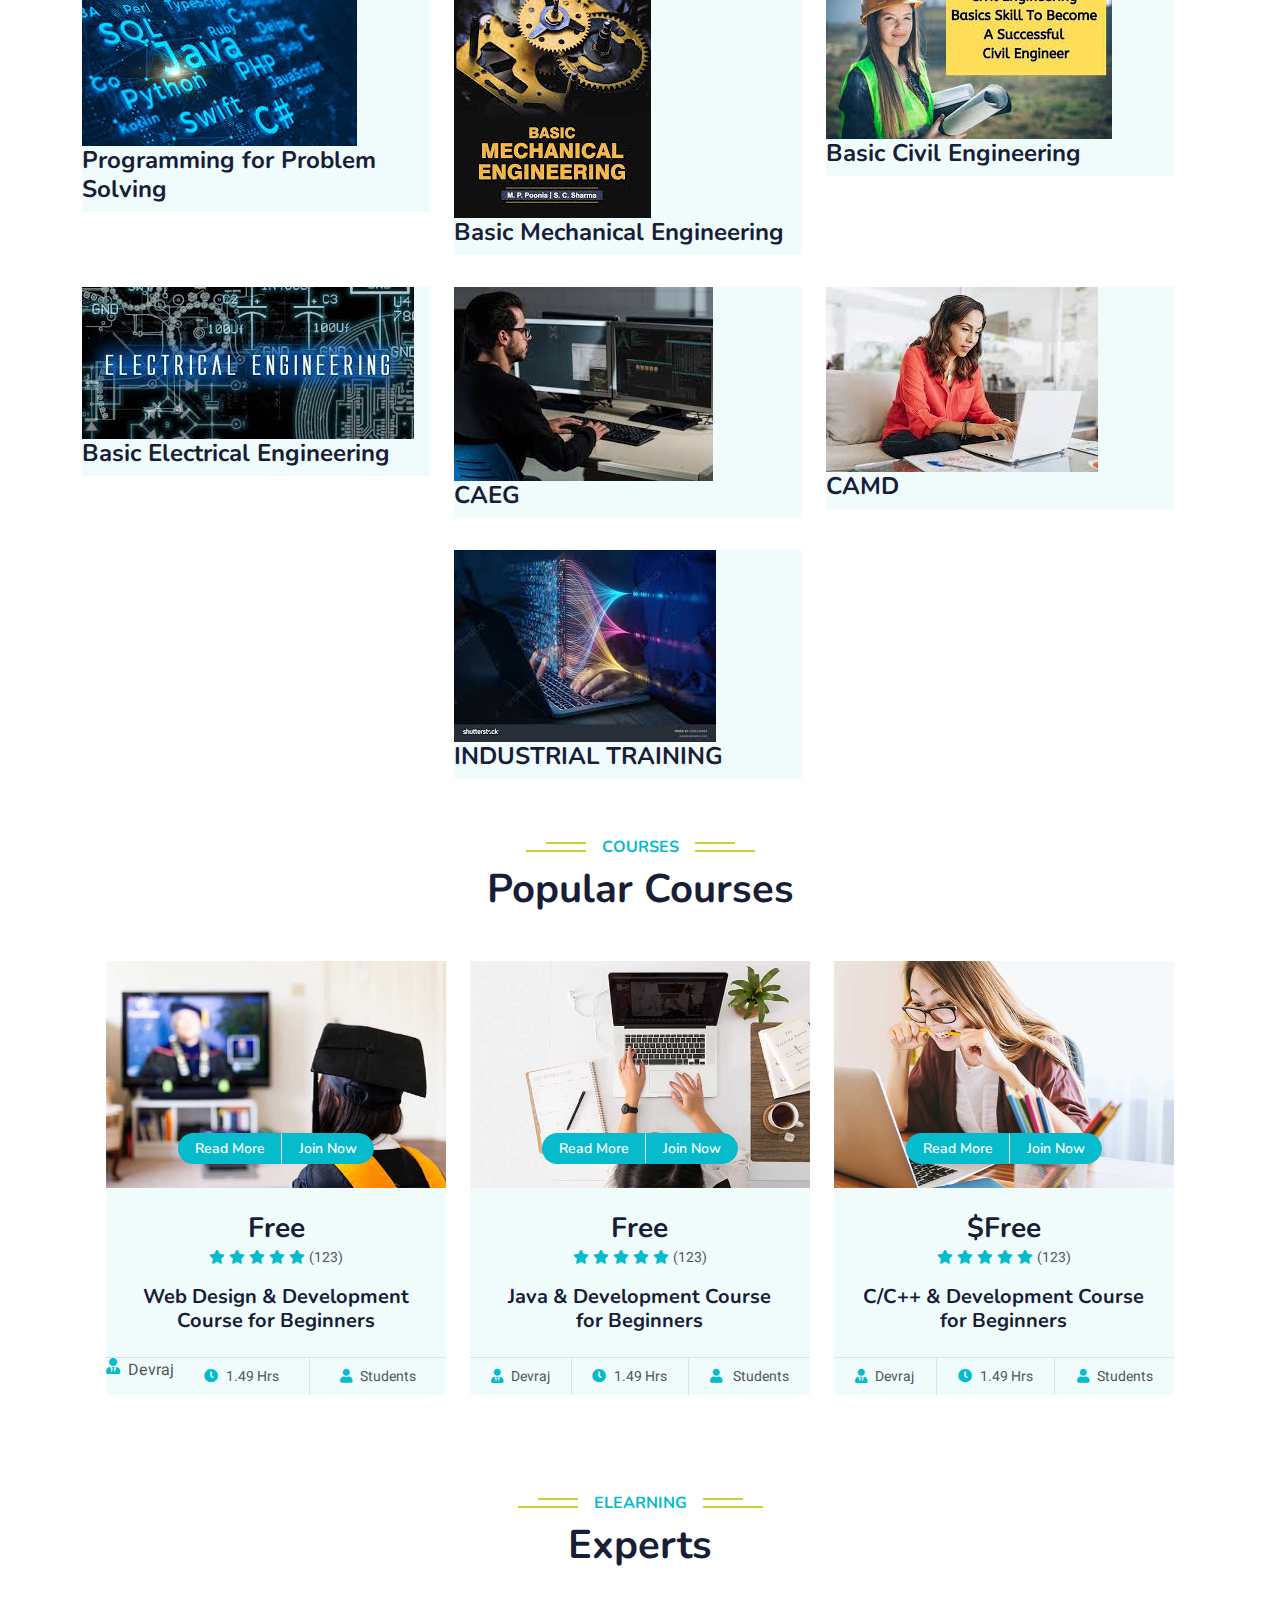
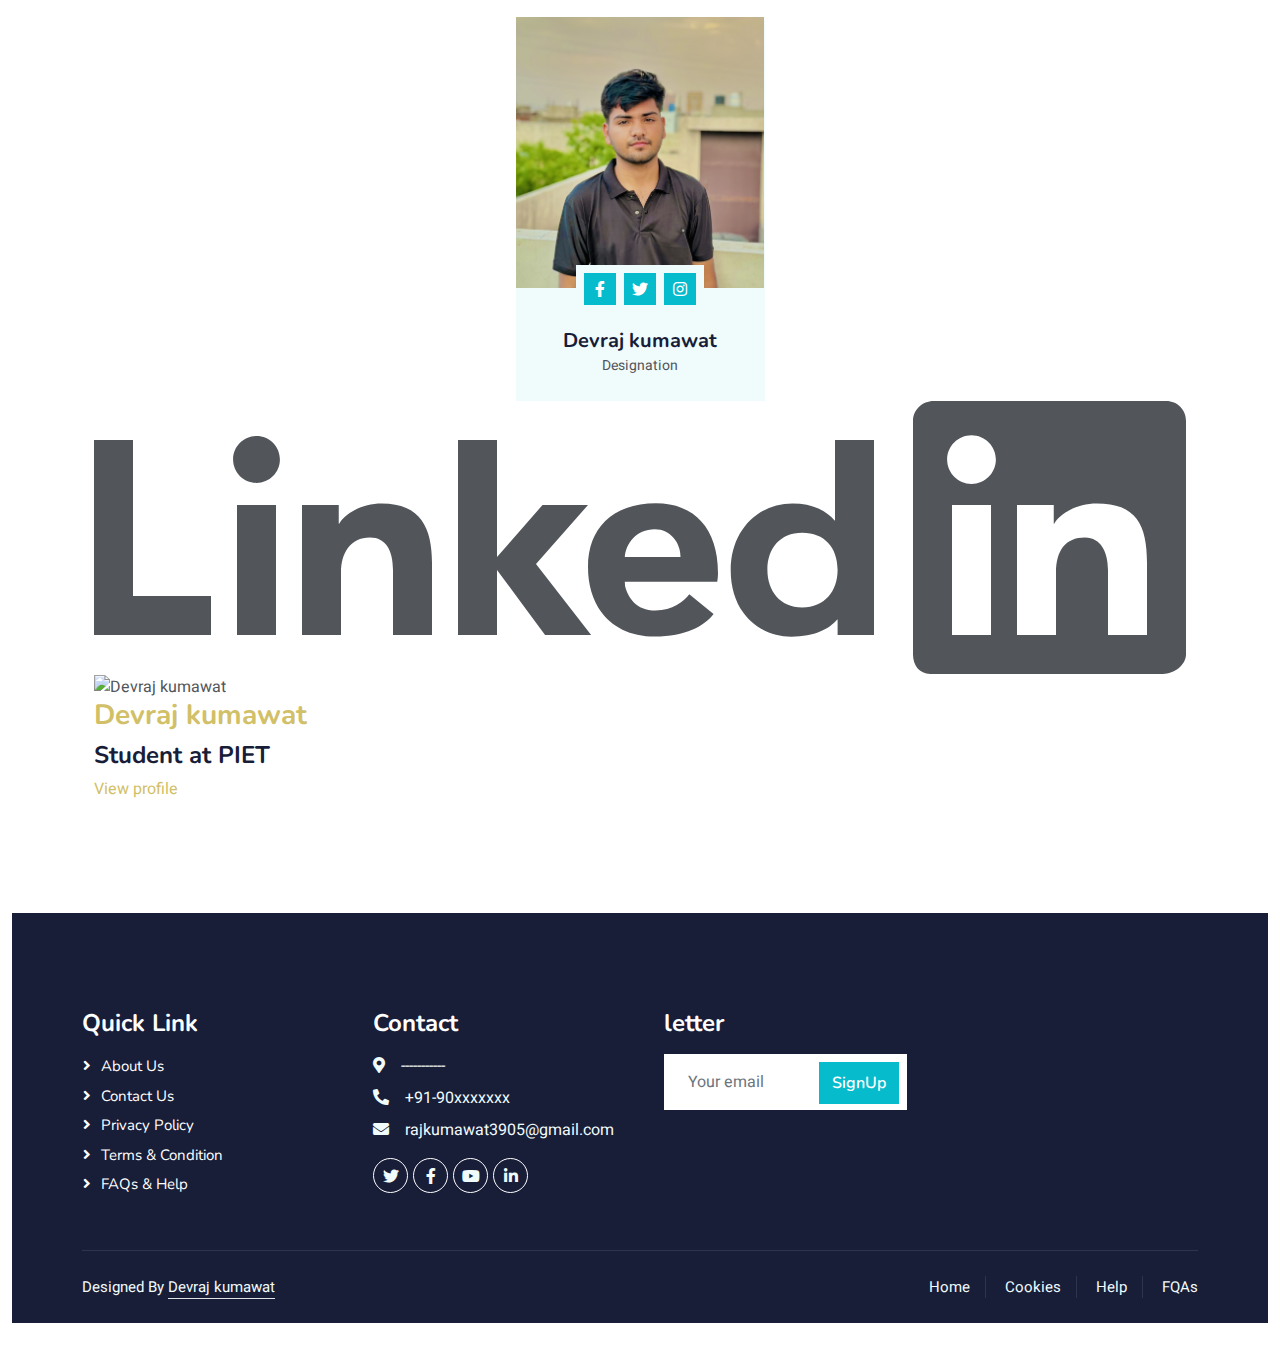
==== commit 853f3eb7: "Update index.html" ====
--- a/index.html
+++ b/index.html
@@ -620,7 +620,7 @@
                     </h3>
             
                       <h4 class="profile-badge__content-profile-headline">
-                        Student at Poornima College of Engineering
+                        Student at PIET
                       </h4>
             
                       <h4 class="profile-badge__content-profile-company-school-info">
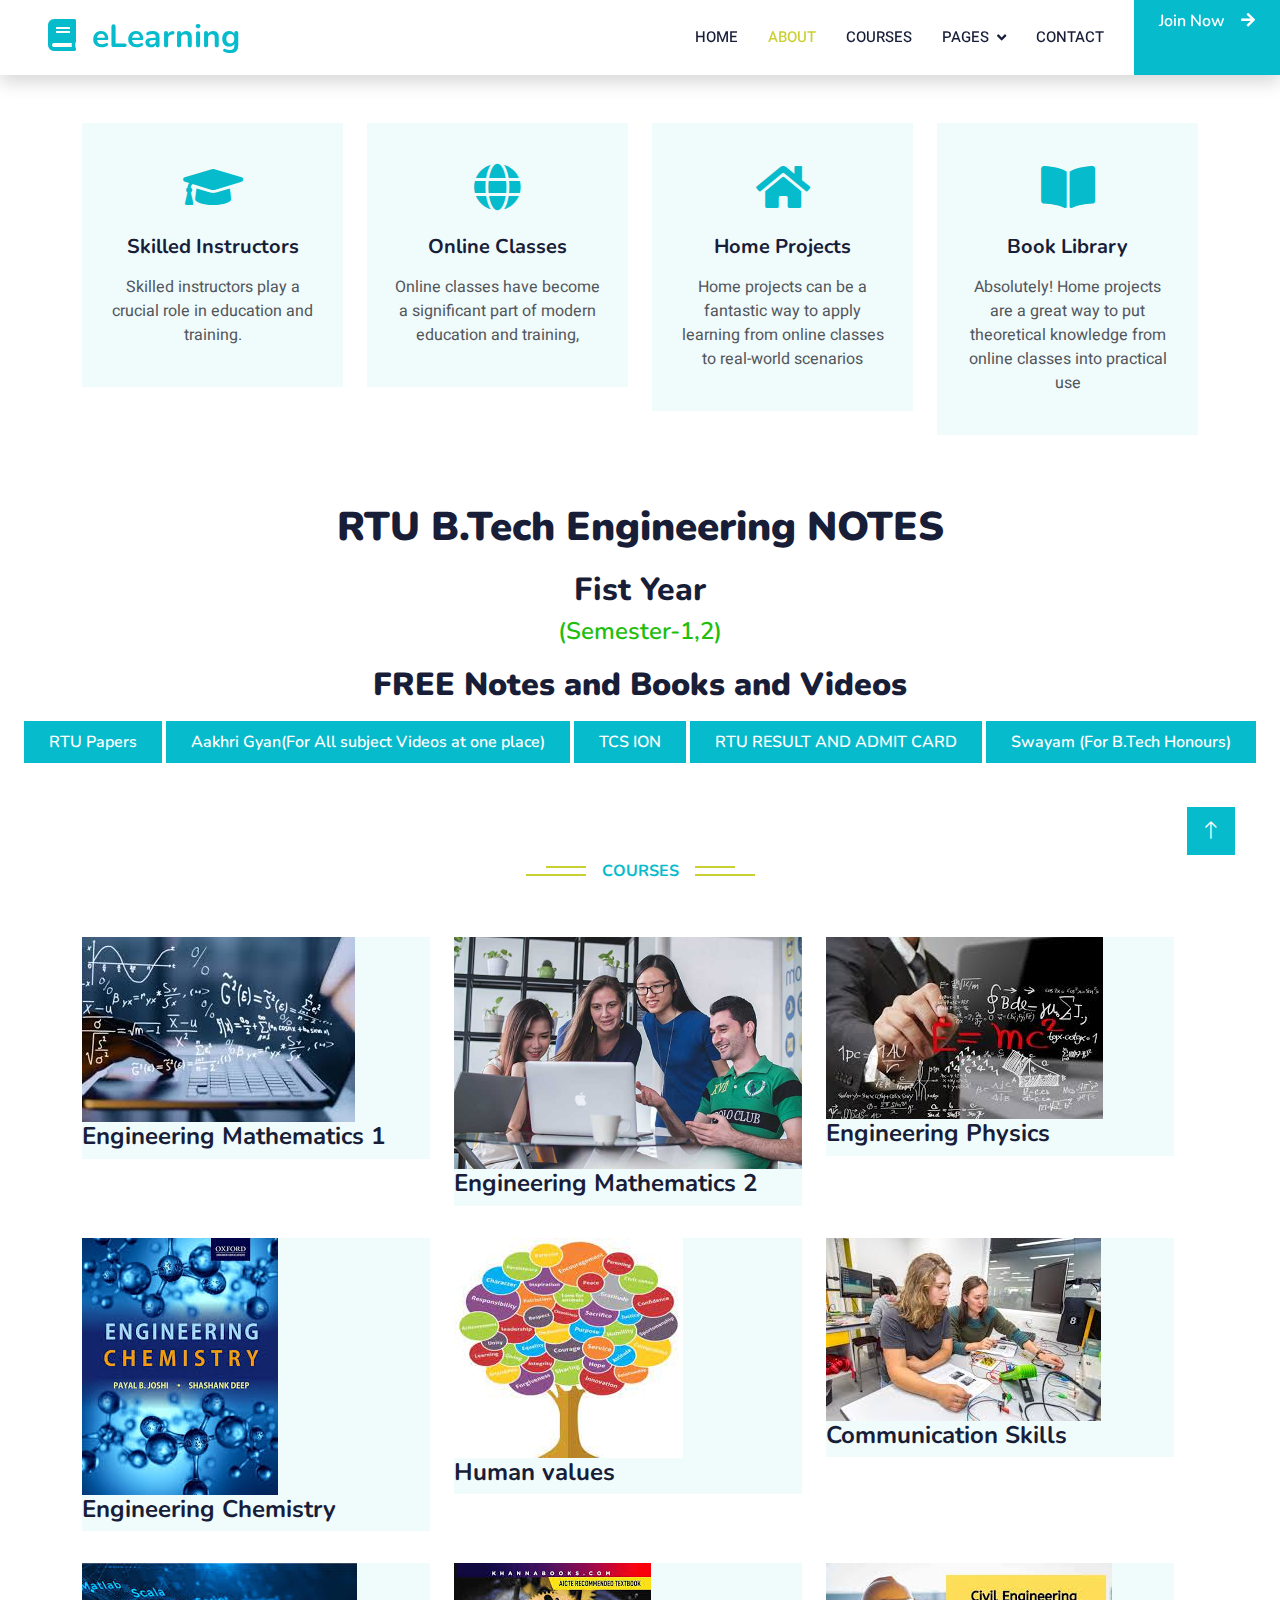
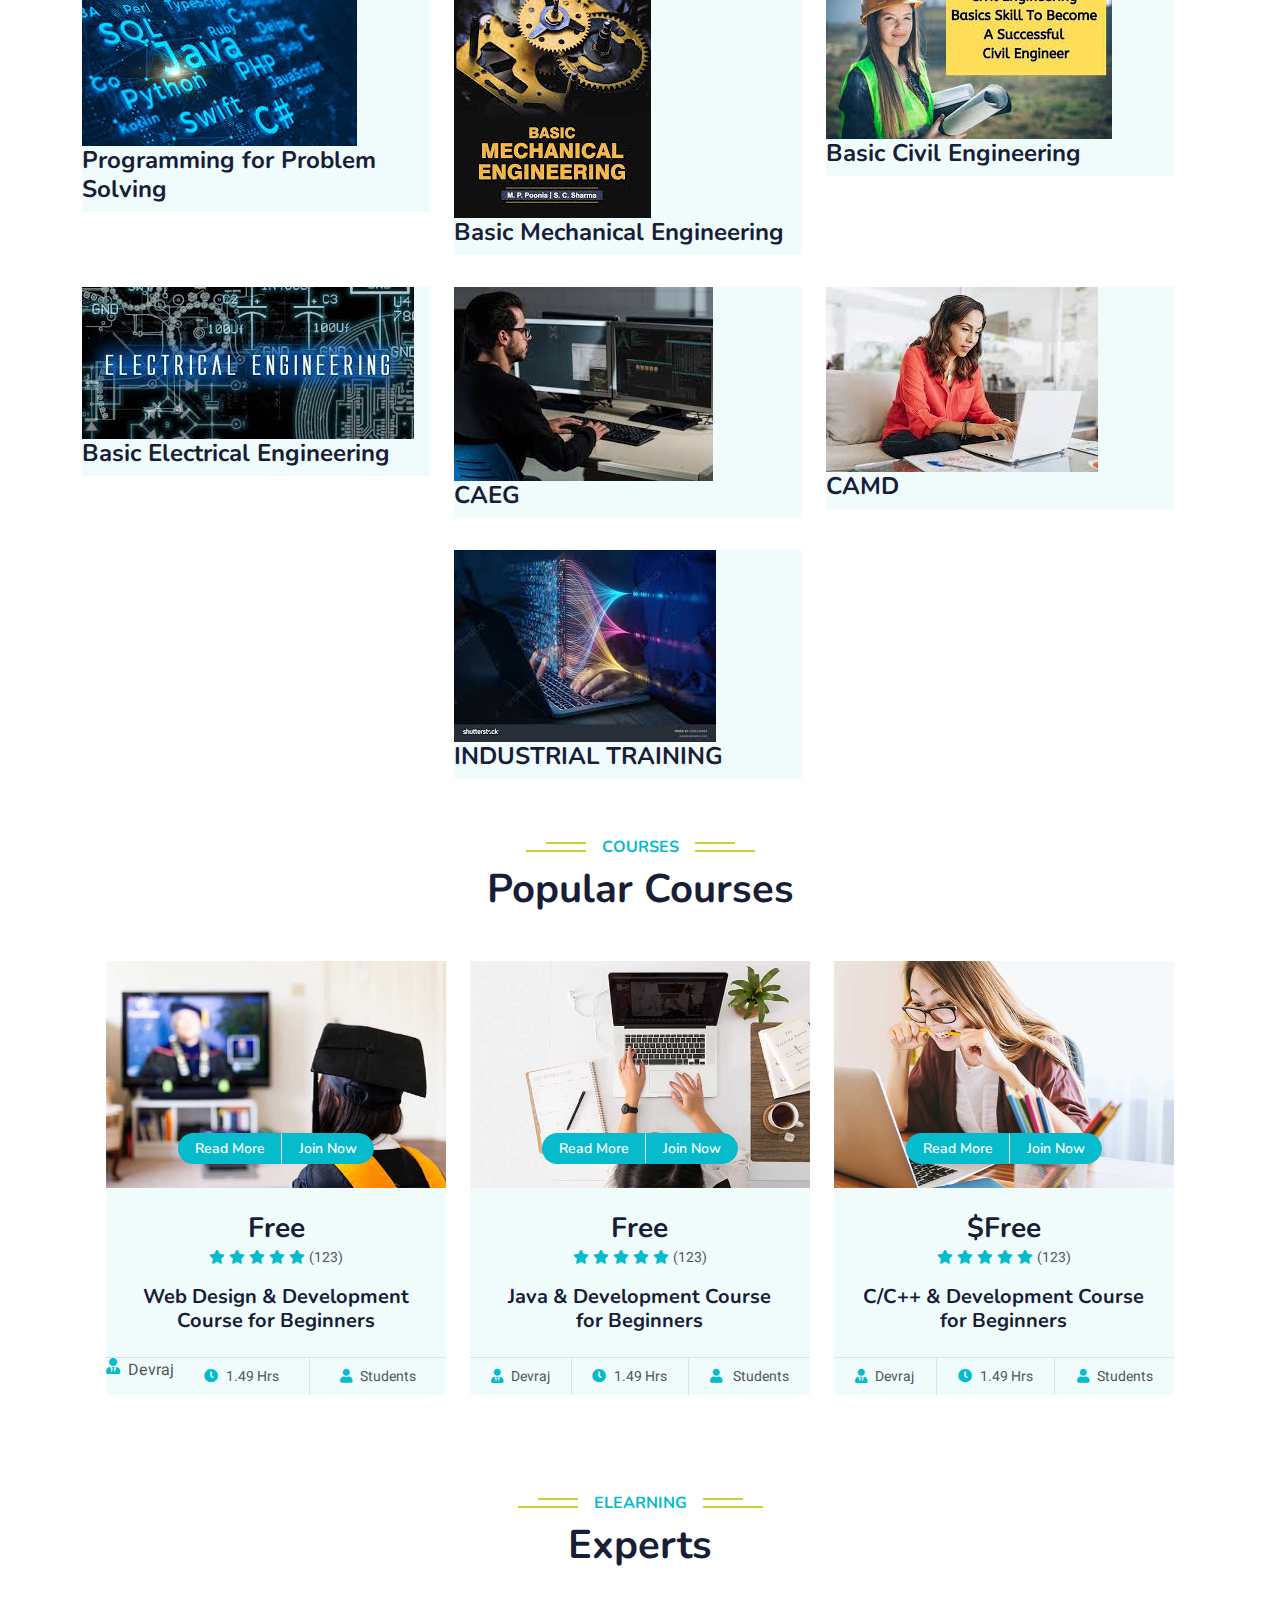
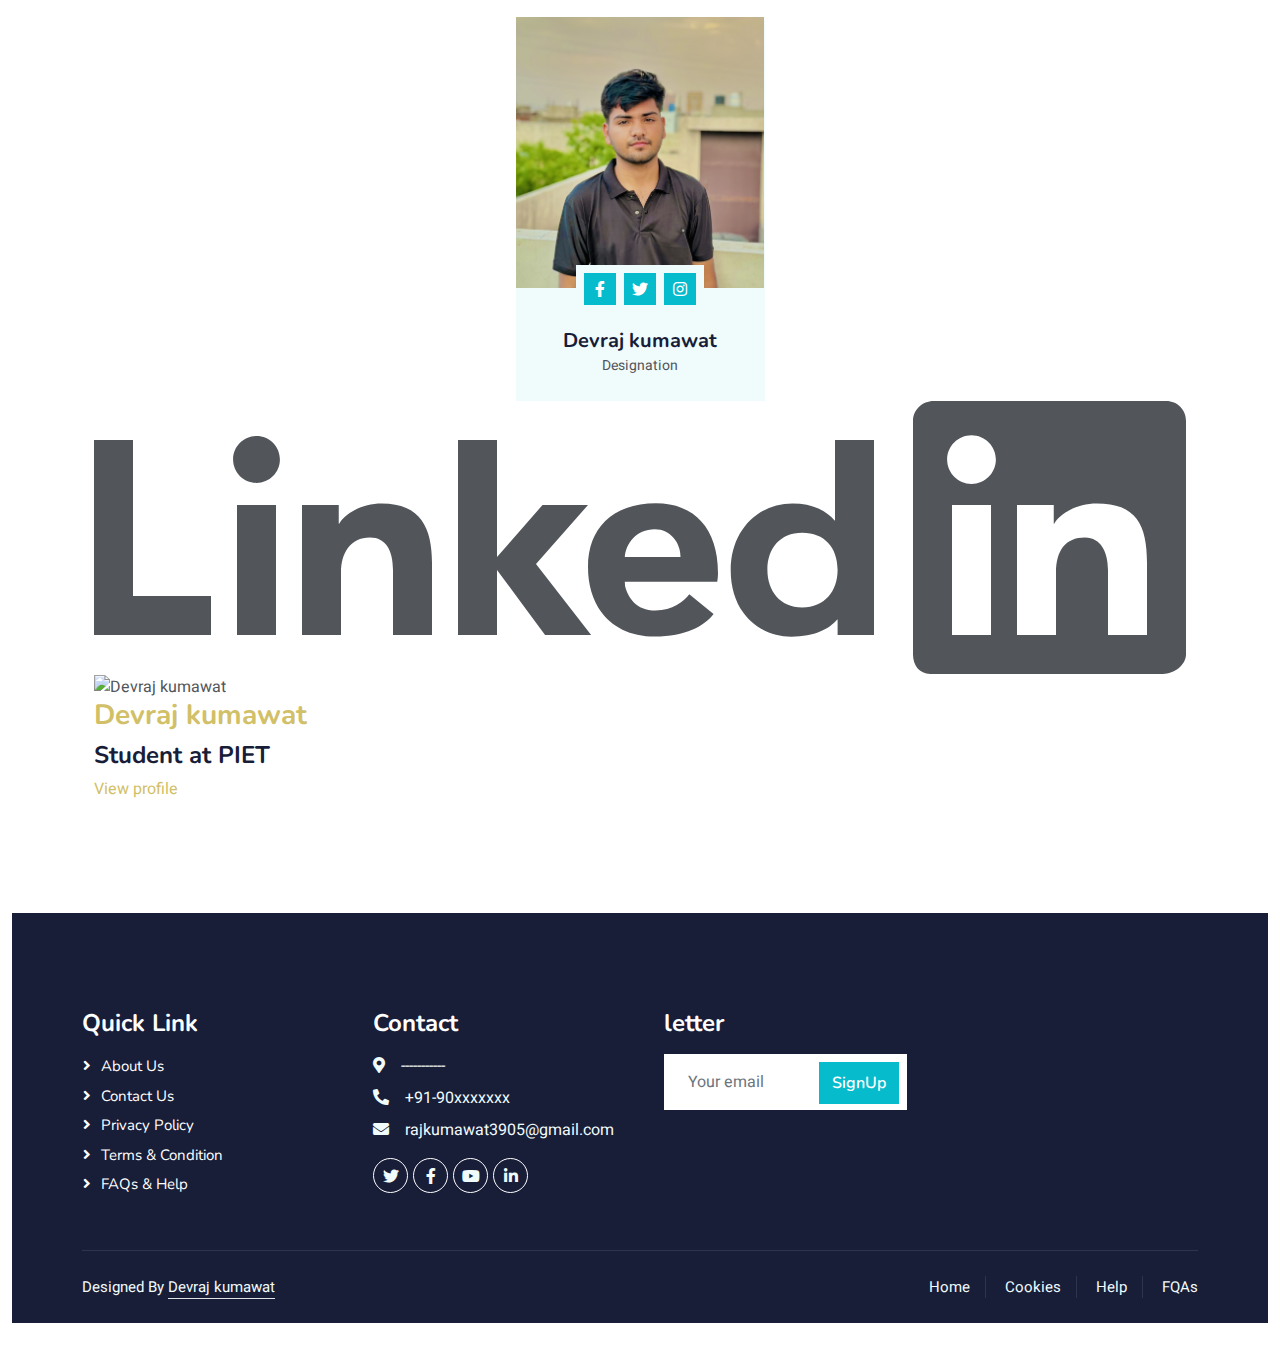
==== commit 22d3dbe7: "Update index.html" ====
--- a/index.html
+++ b/index.html
@@ -42,31 +42,33 @@
 
 
     <!-- Navbar Start -->
-    <nav class="navbar navbar-expand-lg bg-white navbar-light shadow sticky-top p-0">
-        <a href="index.html" class="navbar-brand d-flex align-items-center px-4 px-lg-5">
-            <h2 class="m-0 text-primary"><i class="fa fa-book me-3"></i>eLearning</h2>
-        </a>
-        <button type="button" class="navbar-toggler me-4" data-bs-toggle="collapse" data-bs-target="#navbarCollapse">
-            <span class="navbar-toggler-icon"></span>
-        </button>
-        <div class="collapse navbar-collapse" id="navbarCollapse">
-            <div class="navbar-nav ms-auto p-4 p-lg-0">
-                <a href="index.html" class="nav-item nav-link">Home</a>
-                <a href="about.html" class="nav-item nav-link active">About</a>
-                <a href="courses.html" class="nav-item nav-link">Courses</a>
-                <div class="nav-item dropdown">
-                    <a href="#" class="nav-link dropdown-toggle" data-bs-toggle="dropdown">Pages</a>
-                    <div class="dropdown-menu fade-down m-0">
-                        <a href="team.html" class="dropdown-item">2rd year</a>
-                        <a href="testimonial.html" class="dropdown-item">3rd year</a>
-                        <a href="404.html" class="dropdown-item">4th year</a>
-                    </div>
-                </div>
-                <a href="contact.html" class="nav-item nav-link">Contact</a>
-            </div>
-            <a href="" class="btn btn-primary py-4 px-lg-5 d-none d-lg-block">Join Now<i class="fa fa-arrow-right ms-3"></i></a>
-        </div>
-    </nav>
+  <nav class="navbar navbar-expand-lg bg-white navbar-light shadow sticky-top p-0">
+    <a href="index.html" class="navbar-brand d-flex align-items-center px-4 px-lg-5">
+        <h2 class="m-0 text-primary"><i class="fa fa-book me-3"></i>eLearning</h2>
+    </a>
+    <button type="button" class="navbar-toggler me-4" data-bs-toggle="collapse" data-bs-target="#navbarCollapse">
+        <span class="navbar-toggler-icon"></span>
+    </button>
+    <div class="collapse navbar-collapse" id="navbarCollapse">
+        <div class="navbar-nav ms-auto p-4 p-lg-0">
+            <a href="index.html" class="nav-item nav-link">Home</a>
+            <a href="about.html" class="nav-item nav-link active">About</a>
+            <a href="courses.html" class="nav-item nav-link">Courses</a>
+            <div class="nav-item dropdown">
+                <a href="#" class="nav-link dropdown-toggle" data-bs-toggle="dropdown">Pages</a>
+                <div class="dropdown-menu fade-down m-0">
+                    <a href="team.html" class="dropdown-item">2nd year</a>
+                    <a href="testimonial.html" class="dropdown-item">3rd year</a>
+                    <a href="404.html" class="dropdown-item">4th year</a>
+                </div>
+            </div>
+            <a href="contact.html" class="nav-item nav-link">Contact</a>
+        </div>
+        <a href="" class="btn btn-primary py-2 px-lg-4 d-none d-lg-block">Join Now<i class="fa fa-arrow-right ms-3"></i></a>
+        <a href="" class="btn btn-primary py-2 px-lg-4 d-lg-none">Join Now</a> <!-- Button for mobile -->
+    </div>
+</nav>
+
     <!-- Navbar End -->
 
 
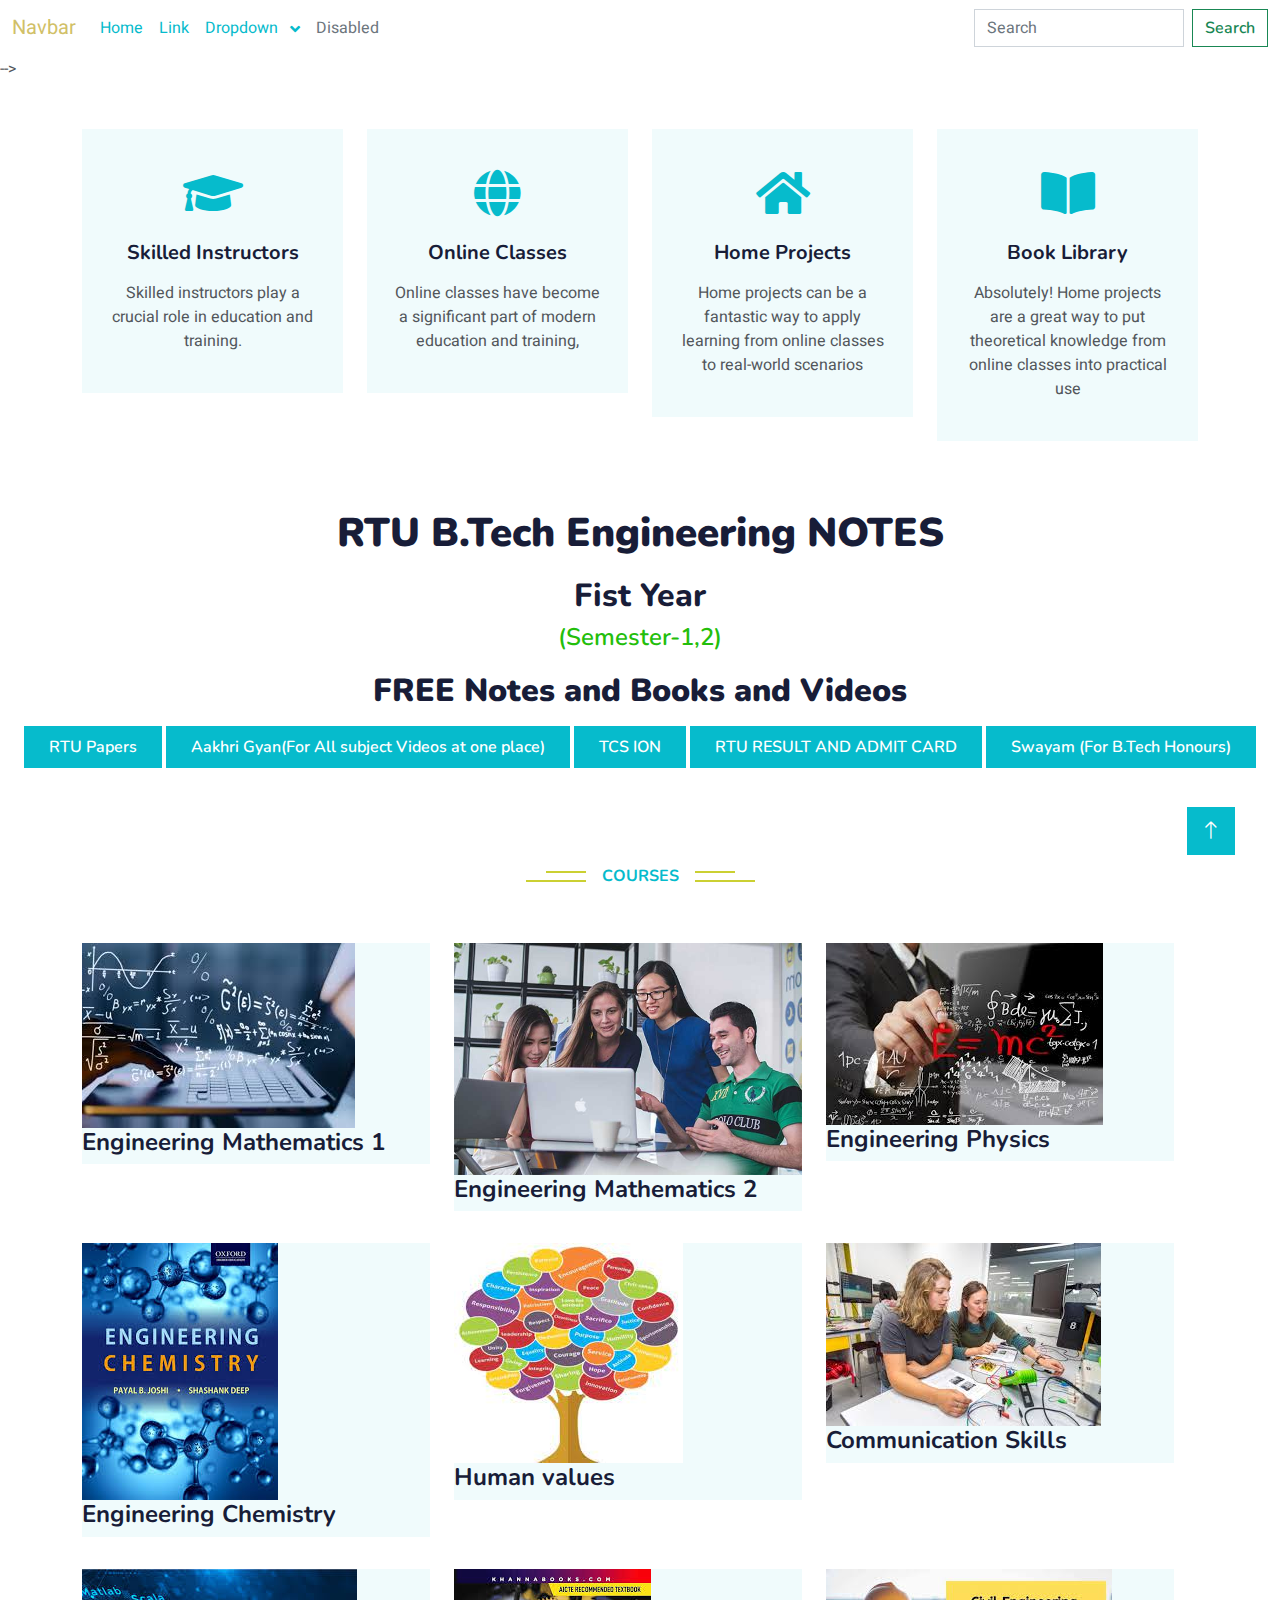
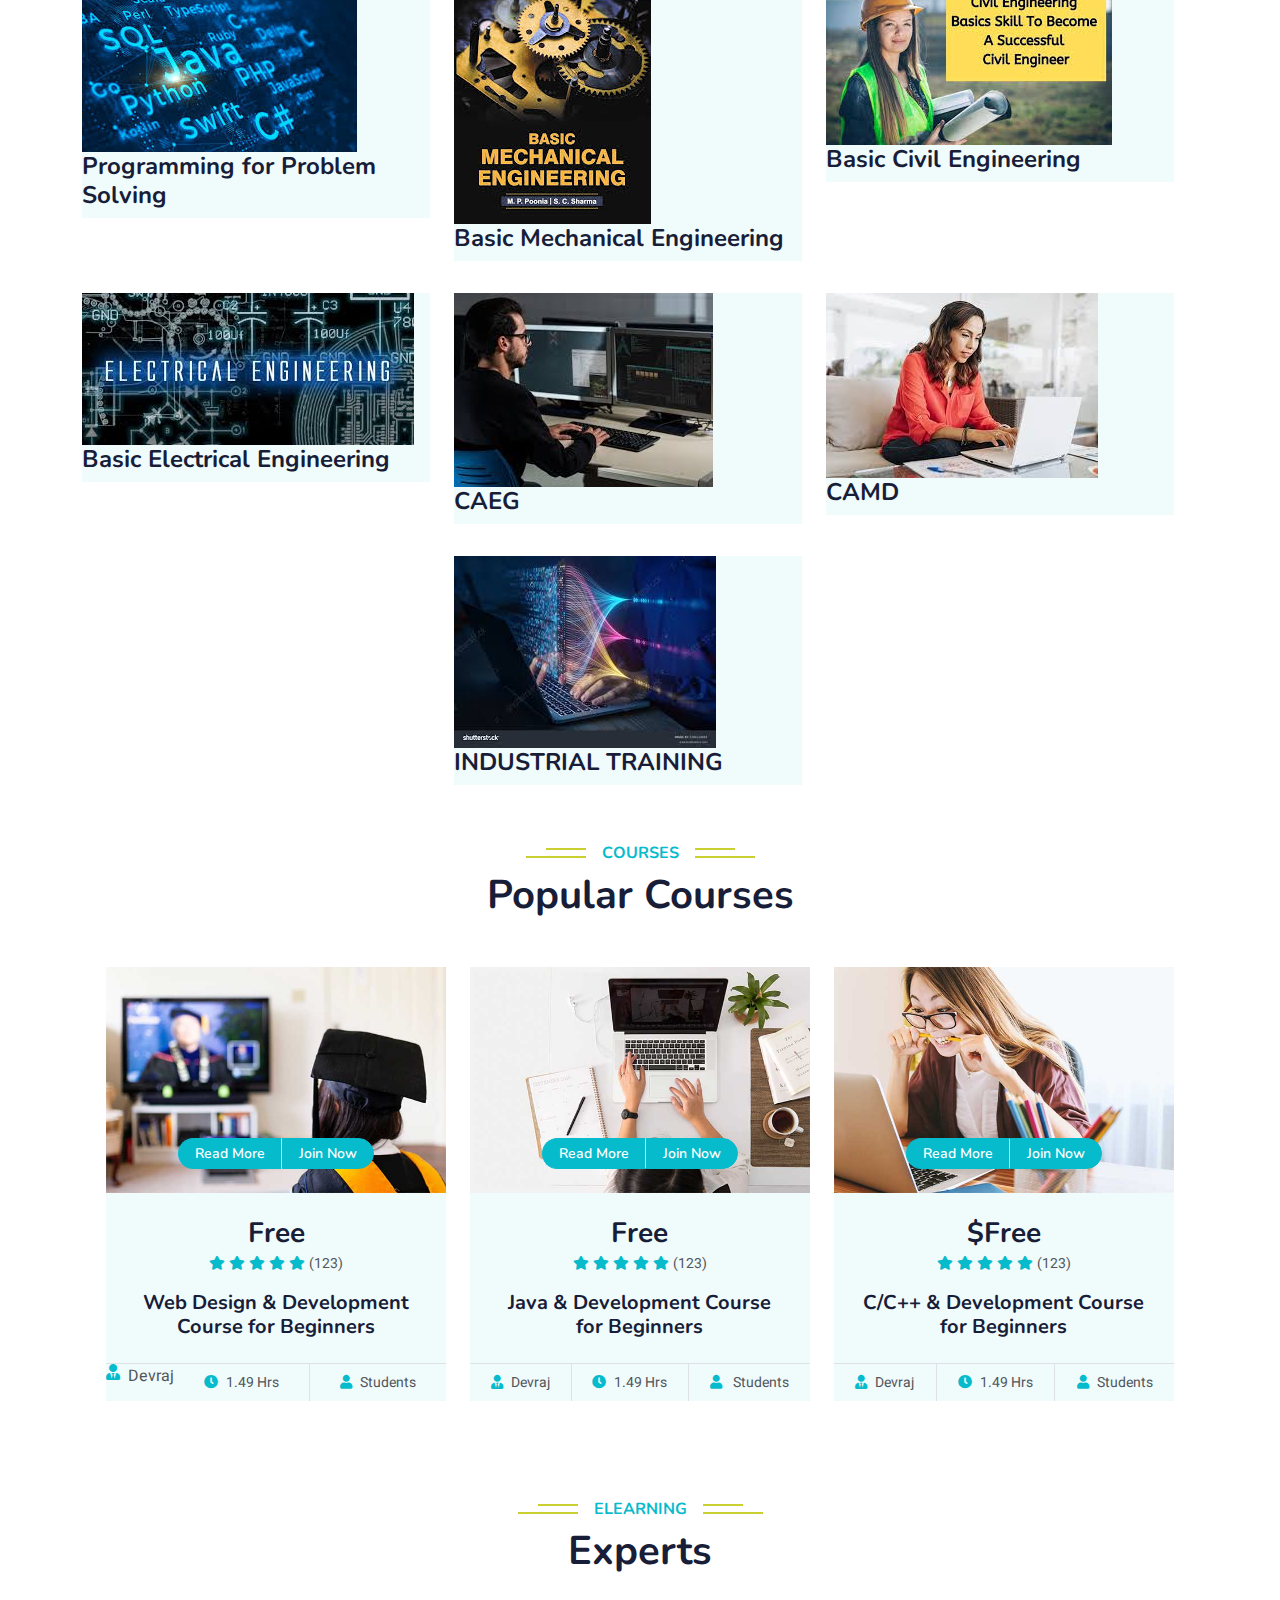
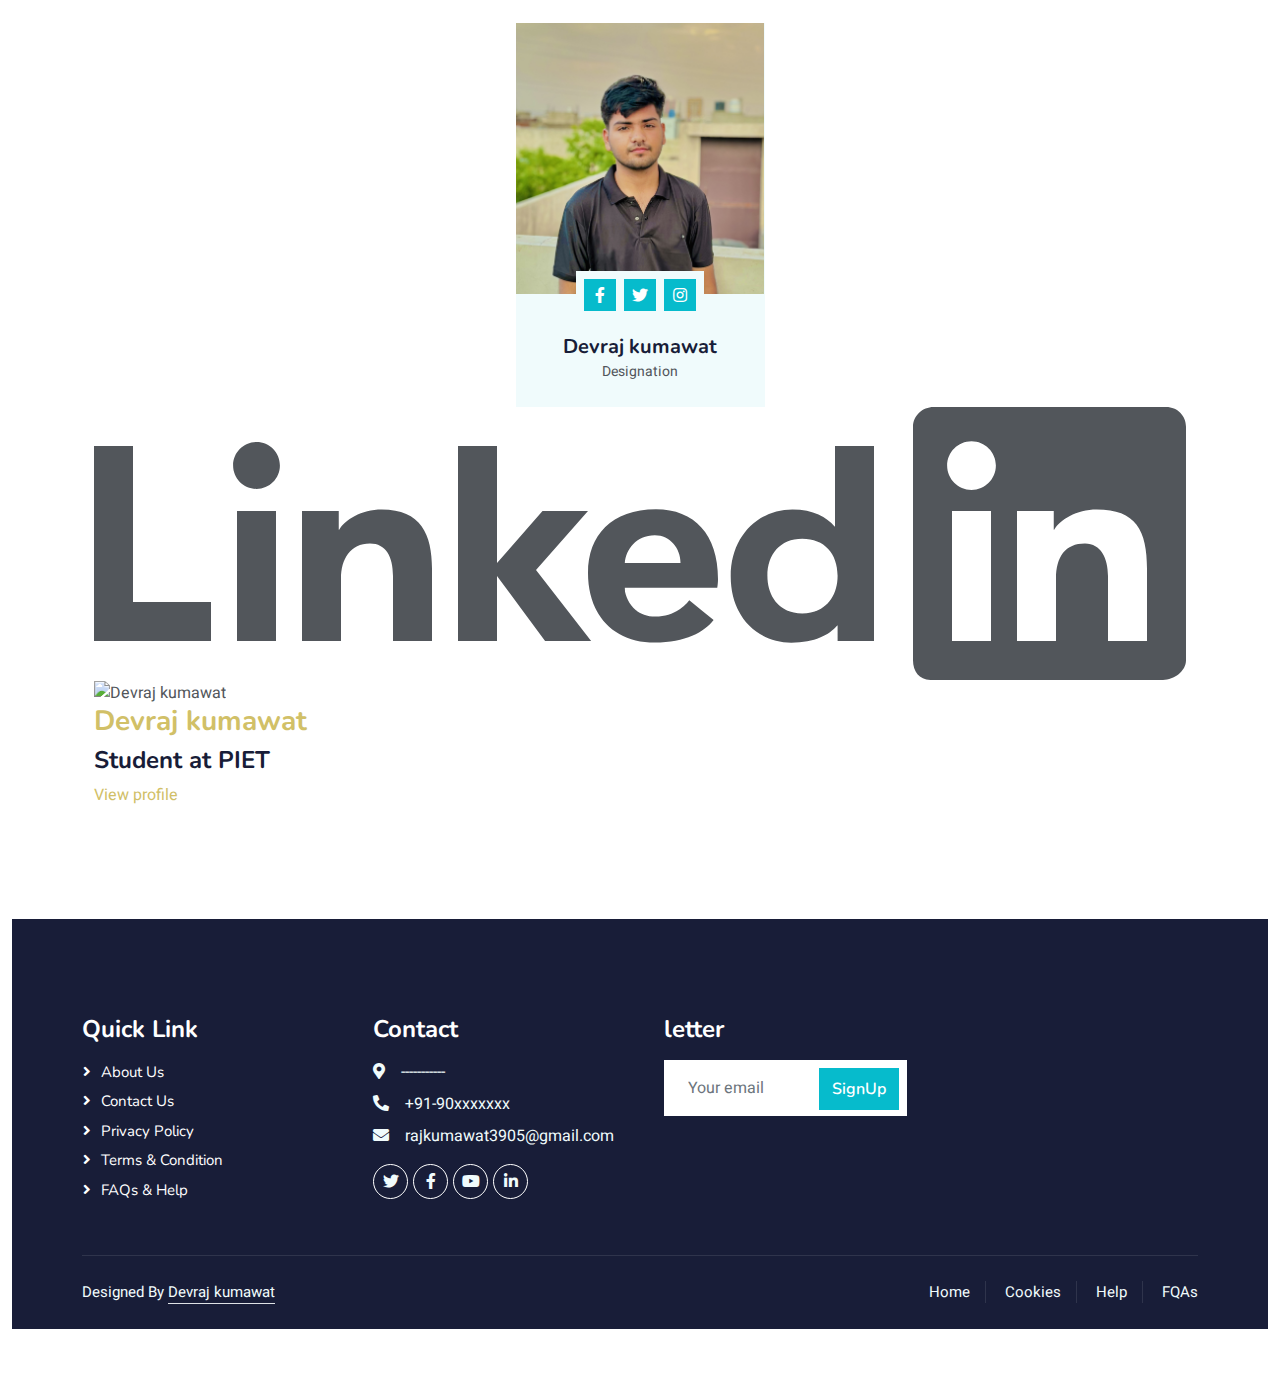
==== commit 8aaff3c1: "Update index.html" ====
--- a/index.html
+++ b/index.html
@@ -41,8 +41,44 @@
     <!-- Spinner End -->
 
 
+    <nav class="navbar navbar-expand-lg bg-body-tertiary">
+  <div class="container-fluid">
+    <a class="navbar-brand" href="#">Navbar</a>
+    <button class="navbar-toggler" type="button" data-bs-toggle="collapse" data-bs-target="#navbarSupportedContent" aria-controls="navbarSupportedContent" aria-expanded="false" aria-label="Toggle navigation">
+      <span class="navbar-toggler-icon"></span>
+    </button>
+    <div class="collapse navbar-collapse" id="navbarSupportedContent">
+      <ul class="navbar-nav me-auto mb-2 mb-lg-0">
+        <li class="nav-item">
+          <a class="nav-link active" aria-current="page" href="#">Home</a>
+        </li>
+        <li class="nav-item">
+          <a class="nav-link" href="#">Link</a>
+        </li>
+        <li class="nav-item dropdown">
+          <a class="nav-link dropdown-toggle" href="#" role="button" data-bs-toggle="dropdown" aria-expanded="false">
+            Dropdown
+          </a>
+          <ul class="dropdown-menu">
+            <li><a class="dropdown-item" href="#">Action</a></li>
+            <li><a class="dropdown-item" href="#">Another action</a></li>
+            <li><hr class="dropdown-divider"></li>
+            <li><a class="dropdown-item" href="#">Something else here</a></li>
+          </ul>
+        </li>
+        <li class="nav-item">
+          <a class="nav-link disabled" aria-disabled="true">Disabled</a>
+        </li>
+      </ul>
+      <form class="d-flex" role="search">
+        <input class="form-control me-2" type="search" placeholder="Search" aria-label="Search">
+        <button class="btn btn-outline-success" type="submit">Search</button>
+      </form>
+    </div>
+  </div>
+</nav>
     <!-- Navbar Start -->
-  <nav class="navbar navbar-expand-lg bg-white navbar-light shadow sticky-top p-0">
+<!--   <nav class="navbar navbar-expand-lg bg-white navbar-light shadow sticky-top p-0">
     <a href="index.html" class="navbar-brand d-flex align-items-center px-4 px-lg-5">
         <h2 class="m-0 text-primary"><i class="fa fa-book me-3"></i>eLearning</h2>
     </a>
@@ -67,7 +103,7 @@
         <a href="" class="btn btn-primary py-2 px-lg-4 d-none d-lg-block">Join Now<i class="fa fa-arrow-right ms-3"></i></a>
         <a href="" class="btn btn-primary py-2 px-lg-4 d-lg-none">Join Now</a> <!-- Button for mobile -->
     </div>
-</nav>
+</nav> -->
 
     <!-- Navbar End -->
 
